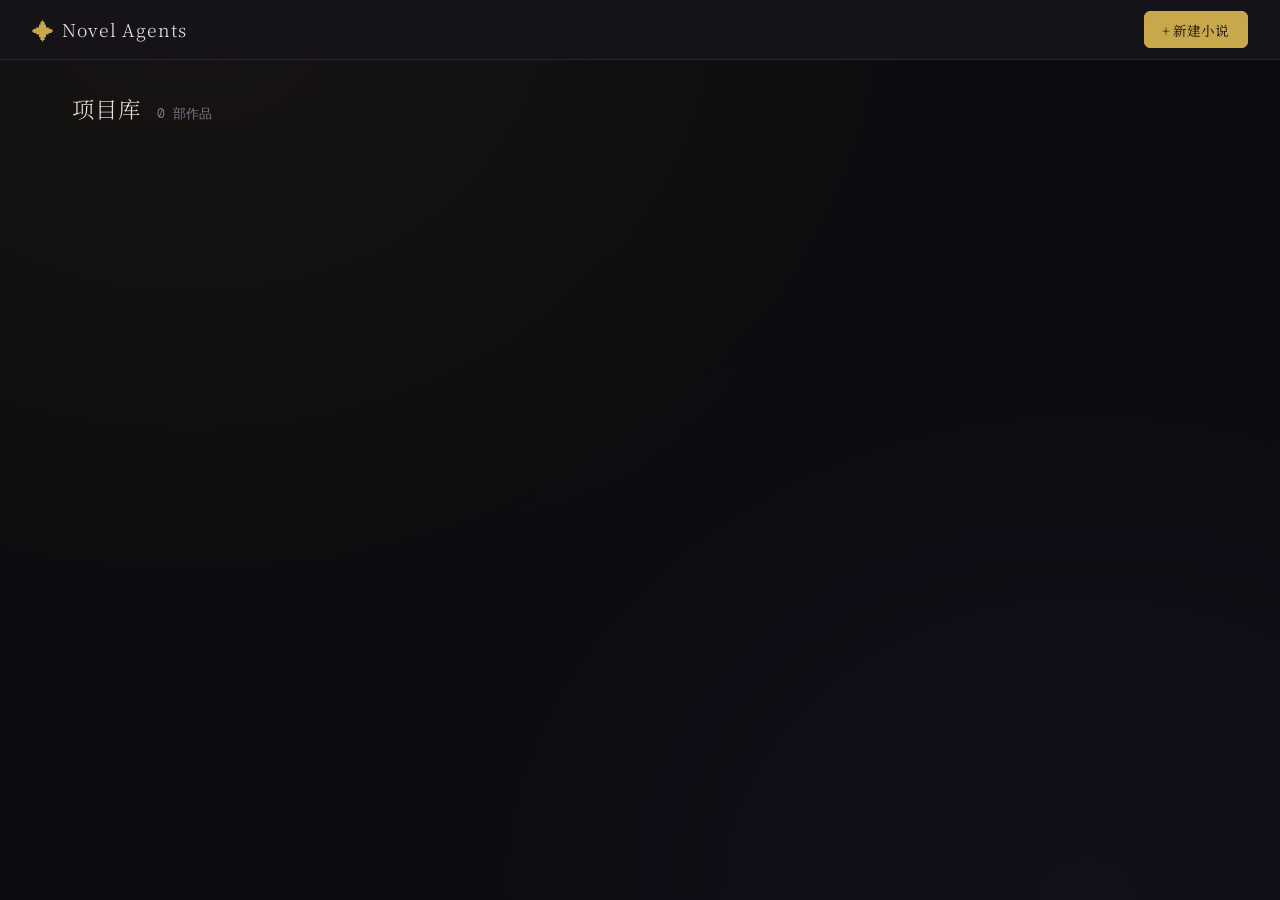
==== docs/index.html @ e8678549 "init" ====
<!DOCTYPE html>
<html lang="zh-CN">
<head>
<meta charset="UTF-8">
<meta name="viewport" content="width=device-width, initial-scale=1.0">
<title>Novel Agents</title>
<link rel="preconnect" href="https://fonts.googleapis.com">
<link href="https://fonts.googleapis.com/css2?family=Noto+Serif+SC:wght@300;400;700&family=DM+Mono:wght@300;400;500&display=swap" rel="stylesheet">
<style>
*,*::before,*::after{box-sizing:border-box;margin:0;padding:0}
:root{
  --bg:#0c0b0f;--surface:#16141a;--surface2:#1e1b24;--border:#2a2733;
  --text:#e8e4df;--muted:#7a7485;--accent:#c9a84c;--accent2:#8b5cf6;
  --danger:#e05c5c;--success:#4caf7d;--glow:rgba(201,168,76,.15);
}
html,body{height:100%;background:var(--bg);color:var(--text);font-family:'Noto Serif SC',serif;
  background-image:radial-gradient(ellipse at 15% 0%,rgba(201,168,76,.06) 0%,transparent 50%),radial-gradient(ellipse at 85% 100%,rgba(139,92,246,.05) 0%,transparent 50%);}
::-webkit-scrollbar{width:5px}
::-webkit-scrollbar-track{background:var(--surface)}
::-webkit-scrollbar-thumb{background:var(--border);border-radius:3px}
.btn{padding:.45rem 1.1rem;border-radius:6px;font-family:inherit;font-size:.85rem;cursor:pointer;border:1px solid transparent;transition:all .2s;font-weight:400}
.btn-primary{background:var(--accent);color:#0c0b0f;border-color:var(--accent)}
.btn-primary:hover{background:#d4b55a;box-shadow:0 0 18px rgba(201,168,76,.3)}
.btn-primary:disabled,.btn-ghost:disabled{opacity:.4;cursor:not-allowed}
.btn-ghost{background:transparent;color:var(--muted);border-color:var(--border)}
.btn-ghost:hover{border-color:var(--muted);color:var(--text)}
.btn-danger{background:transparent;color:var(--danger);border-color:var(--danger)}
.btn-danger:hover{background:var(--danger);color:#fff}
.icon-btn{background:transparent;border:none;cursor:pointer;color:var(--muted);font-size:.9rem;padding:.2rem .4rem;border-radius:4px;transition:all .15s}
.icon-btn:hover{color:var(--text);background:var(--surface2)}
input,select,textarea{background:var(--surface2);border:1px solid var(--border);border-radius:6px;color:var(--text);font-family:'DM Mono',monospace;font-size:.8rem;padding:.5rem .7rem;width:100%;transition:border-color .2s;outline:none}
input:focus,select:focus,textarea:focus{border-color:var(--accent)}
textarea{resize:vertical;min-height:80px}
select{cursor:pointer}
.header{display:flex;align-items:center;justify-content:space-between;padding:0 2rem;height:60px;border-bottom:1px solid var(--border);background:rgba(22,20,26,.9);backdrop-filter:blur(12px);position:sticky;top:0;z-index:100}
.logo{display:flex;align-items:center;gap:.5rem;cursor:pointer;user-select:none}
.logo-mark{color:var(--accent);font-size:1.4rem}
.logo-text{font-size:1.1rem;font-weight:300;letter-spacing:.05em}
.header-actions{display:flex;gap:.75rem;align-items:center}
.toolbar-label{font-size:.8rem;color:var(--muted);font-family:'DM Mono',monospace;margin-right:auto}
.main{padding:2rem;max-width:1200px;margin:0 auto}
.section-header{display:flex;align-items:baseline;gap:1rem;margin-bottom:1.5rem}
.section-title{font-size:1.4rem;font-weight:300;letter-spacing:.05em}
.count{font-size:.8rem;color:var(--muted);font-family:'DM Mono',monospace}
.grid{display:grid;grid-template-columns:repeat(auto-fill,minmax(280px,1fr));gap:1rem}
.card{background:var(--surface);border:1px solid var(--border);border-radius:10px;padding:1.25rem;cursor:pointer;transition:all .2s;position:relative;overflow:hidden}
.card:hover{border-color:rgba(201,168,76,.4);background:var(--surface2);transform:translateY(-2px)}
.card::before{content:'';position:absolute;top:0;left:0;right:0;height:2px;background:linear-gradient(90deg,var(--accent),var(--accent2));opacity:0;transition:opacity .2s}
.card:hover::before{opacity:1}
.card-actions{position:absolute;top:.75rem;right:.75rem;opacity:0;transition:opacity .15s;display:flex;gap:.25rem}
.card:hover .card-actions{opacity:1}
.card-genre{font-size:.68rem;letter-spacing:.12em;text-transform:uppercase;color:var(--accent);font-family:'DM Mono',monospace;margin-bottom:.4rem}
.card-title{font-size:1.1rem;margin-bottom:.5rem;font-weight:400;padding-right:2rem}
.card-prompt{font-size:.8rem;color:var(--muted);line-height:1.6;display:-webkit-box;-webkit-line-clamp:2;-webkit-box-orient:vertical;overflow:hidden}
.card-footer{display:flex;justify-content:space-between;margin-top:.75rem;padding-top:.75rem;border-top:1px solid var(--border)}
.card-meta{font-size:.72rem;color:var(--muted);font-family:'DM Mono',monospace}
.empty-state{text-align:center;padding:5rem 2rem;color:var(--muted);display:flex;flex-direction:column;align-items:center;gap:1rem}
.empty-icon{font-size:3rem;opacity:.5}
.modal-overlay{position:fixed;inset:0;background:rgba(0,0,0,.7);backdrop-filter:blur(4px);display:flex;align-items:center;justify-content:center;z-index:200;animation:fadeIn .2s ease}
.modal{background:var(--surface);border:1px solid var(--border);border-radius:12px;width:min(560px,95vw);max-height:90vh;overflow-y:auto;animation:slideUp .25s ease}
.modal-header{display:flex;align-items:center;justify-content:space-between;padding:1.25rem 1.5rem;border-bottom:1px solid var(--border);font-size:1rem;font-weight:400}
.close-btn{background:none;border:none;color:var(--muted);cursor:pointer;font-size:1.1rem;transition:color .15s}
.close-btn:hover{color:var(--text)}
.modal-form{padding:1.5rem;display:flex;flex-direction:column;gap:1rem}
.form-group{display:flex;flex-direction:column;gap:.25rem}
.form-label{font-size:.75rem;color:var(--muted);font-family:'DM Mono',monospace}
.form-actions{display:flex;justify-content:flex-end;gap:.75rem;padding:1rem 1.5rem;border-top:1px solid var(--border)}
.layout{display:grid;grid-template-columns:300px 1fr 300px;height:calc(100vh - 60px);overflow:hidden}
.sidebar{border-right:1px solid var(--border);overflow-y:auto;padding:1.25rem;display:flex;flex-direction:column;gap:1.25rem}
.main-area{display:flex;flex-direction:column;overflow:hidden}
.right-panel{border-left:1px solid var(--border);display:flex;flex-direction:column;overflow:hidden}
.panel-title{font-size:.68rem;letter-spacing:.15em;text-transform:uppercase;color:var(--muted);margin-bottom:.6rem;font-family:'DM Mono',monospace}
.panel-tabs{display:flex;border-bottom:1px solid var(--border);background:rgba(22,20,26,.8)}
.tab{flex:1;padding:.6rem;text-align:center;font-size:.78rem;color:var(--muted);cursor:pointer;border-bottom:2px solid transparent;transition:all .15s;font-family:'DM Mono',monospace}
.tab:hover{color:var(--text)}
.tab.active{color:var(--accent);border-bottom-color:var(--accent)}
.panel-content{flex:1;overflow-y:auto;padding:1rem;display:flex;flex-direction:column;gap:1rem}
.info-block{background:var(--surface);border:1px solid var(--border);border-radius:8px;padding:.85rem}
.info-row{display:flex;justify-content:space-between;align-items:center;padding:.3rem 0;font-size:.85rem;border-bottom:1px solid var(--border)}
.info-row:last-child{border-bottom:none}
.info-label{color:var(--muted)}
.info-value{color:var(--text);text-align:right}
.config-section{display:flex;flex-direction:column;gap:.6rem}
.control-row{display:flex;gap:.5rem;align-items:center}
.slider-label{font-size:.75rem;color:var(--muted);font-family:'DM Mono',monospace;white-space:nowrap}
input[type=range]{flex:1;height:3px;background:var(--border);border-radius:2px;border:none;padding:0;accent-color:var(--accent)}
.char-list{display:flex;flex-direction:column;gap:.4rem}
.char-card{background:var(--surface);border:1px solid var(--border);border-radius:8px;padding:.65rem;font-size:.85rem;transition:border-color .15s}
.char-card:hover{border-color:var(--accent)}
.char-name{color:var(--accent);font-weight:500;margin-bottom:.2rem;font-size:.88rem}
.char-desc{color:var(--muted);font-size:.75rem;line-height:1.5}
.toolbar{display:flex;align-items:center;gap:.75rem;padding:.65rem 1.5rem;border-bottom:1px solid var(--border);background:rgba(22,20,26,.7)}
.outline-scroll{flex:1;overflow-y:auto;padding:1.25rem 1.5rem}
.outline-empty{color:var(--muted);text-align:center;padding:3rem;font-size:.9rem;line-height:2}
.chapter-block{margin-bottom:1.25rem;padding:1rem 1.25rem;background:var(--surface);border:1px solid var(--border);border-radius:10px;transition:border-color .2s}
.chapter-block:hover{border-color:rgba(201,168,76,.4)}
.chapter-block.current{border-color:var(--accent);box-shadow:0 0 20px var(--glow)}
.chapter-num{font-family:'DM Mono',monospace;font-size:.7rem;color:var(--muted);letter-spacing:.1em}
.chapter-title{font-size:1.05rem;color:var(--accent);margin:.3rem 0 .4rem}
.chapter-one-sentence{font-size:.82rem;color:var(--muted);font-style:italic;border-left:2px solid var(--border);padding-left:.75rem;margin:.4rem 0;line-height:1.6}
.chapter-meta{display:flex;flex-wrap:wrap;gap:.4rem;margin-top:.4rem}
.chapter-meta span{background:var(--surface2);padding:.15rem .5rem;border-radius:4px;font-size:.75rem;font-family:'DM Mono',monospace;color:var(--muted)}
.chapter-meta .cur{color:var(--accent)}
.theme-block{background:linear-gradient(135deg,rgba(201,168,76,.08),rgba(139,92,246,.08));border:1px solid rgba(201,168,76,.2);border-radius:10px;padding:1rem 1.25rem;margin-bottom:1.25rem}
.theme-text{font-size:1rem;color:var(--accent)}
.theme-purpose{font-size:.82rem;color:var(--muted);margin-top:.3rem}
.arc-block{background:var(--surface);border:1px solid var(--border);border-radius:8px;padding:.75rem 1rem;margin-bottom:.6rem}
.arc-name{color:var(--accent2);font-size:.85rem;font-weight:500}
.arc-arrow{font-size:.75rem;color:var(--muted);margin:.2rem 0}
.world-rule{display:flex;align-items:flex-start;gap:.5rem;padding:.3rem 0;font-size:.82rem}
.world-rule::before{content:'◈';color:var(--accent);flex-shrink:0}
.novel-text{flex:1;overflow-y:auto;padding:1.25rem 1.5rem;font-size:.9rem;line-height:2;white-space:pre-wrap;word-break:break-word}
.output-box{background:var(--surface);border:1px solid var(--border);border-radius:8px;overflow-y:auto;padding:.75rem;font-family:'DM Mono',monospace;font-size:.73rem;line-height:1.8;white-space:pre-wrap;word-break:break-word;color:var(--text);min-height:180px;max-height:55vh;flex:1}
.output-box:empty::before{content:'等待生成…';color:var(--muted)}
.log-entry{margin-bottom:.15rem}
.log-phase{color:var(--accent2)}
.log-error{color:var(--danger)}
.log-success{color:var(--success)}
.log-muted{color:var(--muted)}
.log-tool{color:var(--accent);font-size:.7rem}
.progress-bar{height:3px;background:var(--border);border-radius:2px;overflow:hidden;margin-top:.4rem;display:none}
.progress-fill{height:100%;background:var(--accent);border-radius:2px;transition:width .3s}
.toast{position:fixed;bottom:2rem;right:2rem;background:var(--surface2);border:1px solid var(--accent);border-radius:8px;padding:.75rem 1.25rem;font-size:.85rem;box-shadow:0 8px 32px rgba(0,0,0,.5);z-index:999;animation:slideUp .2s ease;display:none}
.toast.error{border-color:var(--danger);color:var(--danger)}
.toast.warn{border-color:#e0a84c;color:#e0a84c}
@keyframes fadeIn{from{opacity:0}}
@keyframes slideUp{from{transform:translateY(12px);opacity:0}}
.hidden{display:none!important}
@media(max-width:900px){.layout{grid-template-columns:1fr}.sidebar,.right-panel{display:none}}
</style>
</head>
<body>

<div class="header">
  <div class="logo" onclick="goHome()">
    <span class="logo-mark">&#10022;</span>
    <span class="logo-text">Novel Agents</span>
  </div>
  <div class="header-actions" id="header-actions">
    <button class="btn btn-primary" onclick="showModal()">+ 新建小说</button>
  </div>
</div>

<!-- 首页 -->
<div class="main" id="page-home">
  <div class="section-header">
    <h1 class="section-title">项目库</h1>
    <span class="count" id="project-count">0 部作品</span>
  </div>
  <div class="grid" id="project-grid"></div>
  <div class="empty-state" id="empty-state" style="display:none">
    <div class="empty-icon">&#128218;</div>
    <h3>还没有作品</h3>
    <p>点击上方「新建小说」开始第一部作品</p>
  </div>
</div>

<!-- 项目页 -->
<div class="layout hidden" id="page-project">

  <aside class="sidebar">
    <div>
      <div class="panel-title">小说信息</div>
      <div class="info-block">
        <div class="info-row"><span class="info-label">标题</span><span class="info-value" id="info-title">—</span></div>
        <div class="info-row"><span class="info-label">类型</span><span class="info-value" id="info-genre">—</span></div>
        <div class="info-row"><span class="info-label">章节</span><span class="info-value" id="info-chapter">—</span></div>
        <div class="info-row"><span class="info-label">角色</span><span class="info-value" id="info-chars">—</span></div>
        <div class="info-row"><span class="info-label">状态</span><span class="info-value" id="info-status">—</span></div>
      </div>
    </div>
    <div>
      <div class="panel-title">模型配置</div>
      <div class="config-section">
        <div class="form-group">
          <label class="form-label">API Key</label>
          <input type="password" id="cfg-api-key" placeholder="sk-… 或 DashScope Key">
        </div>
        <div class="form-group">
          <label class="form-label">Base URL</label>
          <input type="text" id="cfg-base-url" value="https://dashscope.aliyuncs.com/compatible-mode/v1">
        </div>
        <div class="form-group">
          <label class="form-label">模型</label>
          <select id="cfg-model">
            <option value="qwen-plus">通义千问 Plus</option>
            <option value="qwen-max">通义千问 Max</option>
            <option value="qwen2.5-72b-instruct">Qwen2.5 72B</option>
            <option value="deepseek-chat">DeepSeek Chat</option>
            <option value="gpt-4o">GPT-4o</option>
            <option value="gpt-4o-mini">GPT-4o Mini</option>
          </select>
        </div>
        <div class="form-group">
          <label class="form-label">Temperature</label>
          <div class="control-row">
            <input type="range" id="cfg-temp" min="0.1" max="1.5" step="0.05" value="0.8">
            <span class="slider-label" id="temp-label">0.80</span>
          </div>
        </div>
      </div>
    </div>
    <div>
      <div class="panel-title">角色列表</div>
      <div class="char-list" id="char-list">
        <div class="info-block text-sm text-muted" style="text-align:center">生成大纲后显示</div>
      </div>
    </div>
    <div>
      <div class="panel-title">数据操作</div>
      <div style="display:flex;gap:.5rem">
        <button class="btn btn-ghost" style="flex:1;font-size:.8rem" onclick="exportProject()">&#128228; 导出</button>
        <button class="btn btn-danger" style="flex:1;font-size:.8rem" onclick="deleteCurrentProject()">&#128465; 删除</button>
      </div>
    </div>
  </aside>

  <section class="main-area">
    <div class="toolbar">
      <span class="toolbar-label" id="toolbar-status">&#128214; 大纲</span>
      <button class="btn btn-primary" id="btn-outline" onclick="generateOutline()">&#128368; 生成大纲</button>
      <button class="btn btn-ghost" id="btn-round" onclick="generateRound()" disabled>&#9998; 写一段</button>
      <button class="btn btn-ghost" onclick="showTab('novel')">&#128196; 正文</button>
    </div>
    <div class="outline-scroll" id="outline-panel">
      <div class="outline-empty" id="outline-empty">
        <p>&#10024; 还没有生成大纲</p><p>配置模型后，点击「生成大纲」开始</p>
      </div>
      <div id="outline-content" class="hidden"></div>
    </div>
    <div class="novel-text hidden" id="novel-panel"></div>
  </section>

  <aside class="right-panel">
    <div class="panel-tabs">
      <div class="tab active" id="tab-output" onclick="showTab('output')">&#128203; 输出</div>
      <div class="tab" id="tab-novel" onclick="showTab('novel')">&#128214; 正文</div>
      <div class="tab" id="tab-outline" onclick="showTab('outline')">&#128205; 大纲</div>
    </div>
    <div class="panel-content" id="panel-output">
      <div style="display:flex;flex-direction:column;gap:.5rem">
        <button class="btn btn-primary" id="btn-outline2" onclick="generateOutline()" style="width:100%">&#128368; 生成大纲</button>
        <button class="btn btn-ghost" id="btn-round2" onclick="generateRound()" disabled style="width:100%">&#9998; 写一段</button>
        <div class="progress-bar" id="progress-bar"><div class="progress-fill" id="progress-fill" style="width:0%"></div></div>
      </div>
      <div class="output-box" id="output-box"></div>
    </div>
    <div class="panel-content hidden" id="panel-novel">
      <div id="novel-tab-content" style="overflow-y:auto;flex:1;padding:0;font-size:.85rem;white-space:pre-wrap"></div>
    </div>
    <div class="panel-content hidden" id="panel-outline">
      <div id="outline-sidebar-content" style="font-size:.82rem;line-height:1.8"></div>
    </div>
  </aside>

</div>

<!-- 模态框 -->
<div class="modal-overlay hidden" id="create-modal">
  <div class="modal">
    <div class="modal-header">
      <span>新建小说</span>
      <button class="close-btn" onclick="closeModal()">&#10005;</button>
    </div>
    <form class="modal-form" onsubmit="createProject(event)">
      <div class="form-group">
        <label class="form-label">标题</label>
        <input type="text" name="title" placeholder="例如：午夜书店" required>
      </div>
      <div class="form-group">
        <label class="form-label">类型</label>
        <select name="genre">
          <option value="悬疑推理">悬疑推理</option>
          <option value="都市言情">都市言情</option>
          <option value="科幻">科幻</option>
          <option value="奇幻">奇幻</option>
          <option value="历史">历史</option>
          <option value="恐怖">恐怖</option>
          <option value="武侠">武侠</option>
          <option value="其他">其他</option>
        </select>
      </div>
      <div class="form-group">
        <label class="form-label">初始设定</label>
        <textarea name="initial_prompt" rows="4" placeholder="描述小说的开局设定、人物关系、核心悬念等…"></textarea>
      </div>
      <div class="form-actions">
        <button type="button" class="btn btn-ghost" onclick="closeModal()">取消</button>
        <button type="submit" class="btn btn-primary">创建并打开</button>
      </div>
    </form>
  </div>
</div>

<div id="toast" class="toast"></div>

<script>
// ═══════════════════ 状态 ═══════════════════
let projects = JSON.parse(localStorage.getItem('na_projects') || '[]');
let currentProject = null;
let generating = false;

// ═══════════════════ 工具函数 ═══════════════════
function esc(s){return String(s||'').replace(/&/g,'&amp;').replace(/</g,'&lt;').replace(/>/g,'&gt;')}
function uuid(){return'xxxxxxxx-xxxx-4xxx-yxxx-xxxxxxxxxxxx'.replace(/[xy]/g,c=>{const r=Math.random()*16|0;return(c==='x'?r:(r&0x3|0x8)).toString(16)})}
function fmtDate(iso){const d=new Date(iso||Date.now());return`${d.getMonth()+1}/${d.getDate()} ${d.getHours().toString().padStart(2,'0')}:${d.getMinutes().toString().padStart(2,'0')}`}
function fmtTime(){const d=new Date();return`${d.getHours().toString().padStart(2,'0')}:${d.getMinutes().toString().padStart(2,'0')}:${d.getSeconds().toString().padStart(2,'0')}`}
function save(){localStorage.setItem('na_projects',JSON.stringify(projects))}
function toast(msg,type=''){const t=document.getElementById('toast');t.textContent=msg;t.className='toast'+(type?' '+type:'');t.style.display='block';setTimeout(()=>t.style.display='none',2500)}

// ═══════════════════ 路由 ═══════════════════
function goHome(){currentProject=null;document.getElementById('page-home').classList.remove('hidden');document.getElementById('page-project').classList.add('hidden');document.getElementById('header-actions').innerHTML='<button class="btn btn-primary" onclick="showModal()">+ 新建小说</button>';renderHome()}
function openProject(id){currentProject=projects.find(p=>p.id===id);if(!currentProject){goHome();return}document.getElementById('page-home').classList.add('hidden');document.getElementById('page-project').classList.remove('hidden');document.getElementById('header-actions').innerHTML=`<span class="toolbar-label">${esc(currentProject.title)}</span><button class="btn btn-ghost" onclick="saveProject()">&#128190; 保存</button>`;applyProject()}
function renderHome(){document.getElementById('project-count').textContent=`${projects.length} 部作品`;const grid=document.getElementById('project-grid');const empty=document.getElementById('empty-state');if(!projects.length){grid.innerHTML='';empty.style.display='flex';return}empty.style.display='none';grid.innerHTML=projects.map(p=>`<div class="card" onclick="openProject('${p.id}')"><div class="card-actions" onclick="e=>e.stopPropagation()"><button class="icon-btn danger" onclick="deleteProject('${p.id}',event)">&#10005;</button></div><div class="card-genre">${esc(p.genre||'未分类')}</div><div class="card-title">${esc(p.title)}</div><div class="card-prompt">${esc(p.initial_prompt||'')}</div><div class="card-footer"><span class="card-meta">第 ${p.writing_chapter||1} 章</span><span class="card-meta">${fmtDate(p.updated_at)}</span></div></div>`).join('')}
function showModal(){document.getElementById('create-modal').classList.remove('hidden')}function closeModal(){document.getElementById('create-modal').classList.add('hidden')}

// ═══════════════════ 项目 CRUD ═══════════════════
function createProject(e){e.preventDefault();const fd=new FormData(e.target);const proj={id:uuid(),title:fd.get('title'),genre:fd.get('genre'),initial_prompt:fd.get('initial_prompt'),outline:null,characters:[],novel_text:'',conv_history:[],writing_chapter:1,current_scene:'',api_key:'',base_url:'https://dashscope.aliyuncs.com/compatible-mode/v1',model:'qwen-plus',temperature:0.8,updated_at:new Date().toISOString()};projects.unshift(proj);save();closeModal();openProject(proj.id)}
function deleteProject(id,e){if(e)e.stopPropagation();if(!confirm('确定删除？'))return;projects=projects.filter(p=>p.id!==id);save();renderHome()}
function deleteCurrentProject(){if(!currentProject||!confirm('确定删除此项目？'))return;projects=projects.filter(p=>p.id!==currentProject.id);save();goHome()}
function saveProject(){if(!currentProject)return;currentProject.api_key=document.getElementById('cfg-api-key').value.trim();currentProject.base_url=document.getElementById('cfg-base-url').value.trim();currentProject.model=document.getElementById('cfg-model').value;currentProject.temperature=parseFloat(document.getElementById('cfg-temp').value);currentProject.updated_at=new Date().toISOString();save();toast('已保存')}

// ═══════════════════ 应用数据到页面 ═══════════════════
function applyProject(){if(!currentProject)return;const p=currentProject;document.getElementById('info-title').textContent=p.title||'—';document.getElementById('info-genre').textContent=p.genre||'—';document.getElementById('info-chapter').textContent=`第 ${p.writing_chapter||1} 章`;document.getElementById('info-chars').textContent=(p.characters||[]).length+' 人';if(p.outline&&Object.keys(p.outline).length){document.getElementById('info-status').textContent='大纲就绪';document.getElementById('btn-round').disabled=false;document.getElementById('btn-round2').disabled=false;renderOutline(p.outline);document.getElementById('outline-empty').style.display='none';document.getElementById('outline-content').classList.remove('hidden')}else{document.getElementById('info-status').textContent='等待大纲';document.getElementById('btn-round').disabled=true;document.getElementById('btn-round2').disabled=true}if(p.characters&&p.characters.length)renderChars(p.characters);if(p.novel_text){document.getElementById('novel-panel').textContent=p.novel_text;document.getElementById('novel-tab-content').textContent=p.novel_text}if(p.api_key)document.getElementById('cfg-api-key').value=p.api_key;if(p.base_url)document.getElementById('cfg-base-url').value=p.base_url;if(p.model)document.getElementById('cfg-model').value=p.model;if(p.temperature){document.getElementById('cfg-temp').value=p.temperature;document.getElementById('temp-label').textContent=Number(p.temperature).toFixed(2)}document.getElementById('cfg-temp').oninput=e=>{document.getElementById('temp-label').textContent=parseFloat(e.target.value).toFixed(2)}}
function renderChars(chars){const el=document.getElementById('char-list');el.innerHTML=chars.map(c=>`<div class="char-card"><div class="char-name">${esc(c.character_name||c.name||'')}</div><div class="char-desc">${esc(c.personality||c.initial_state||'')}</div></div>`).join('');document.getElementById('info-chars').textContent=chars.length+' 人'}

function renderOutline(o){const main=document.getElementById('outline-content');const side=document.getElementById('outline-sidebar-content');let m='',s='';const t=o.theme||{};if(t&&t.theme){m+=`<div class="theme-block"><div class="panel-title" style="margin-bottom:.5rem">核心主旨</div><div class="theme-text">${esc(t.theme)}</div>${t.purpose?`<div class="theme-purpose">${esc(t.purpose)}</div>`:''}</div>`}if(o.plot_paragraph){m+=`<div class="info-block" style="margin-bottom:1.25rem;background:var(--surface);border:1px solid var(--border);border-radius:10px;padding:1rem 1.25rem"><div class="panel-title" style="margin-bottom:.5rem">段落剧情</div><p style="font-size:.88rem;line-height:1.8">${esc(o.plot_paragraph)}</p></div>`}const w=o.world_building||{};if(w.location){m+=`<div style="margin-bottom:1.25rem"><div class="panel-title" style="margin-bottom:.75rem">世界观</div><div class="info-block"><div class="info-row"><span class="info-label">时间</span><span class="info-value">${esc(w.time_period||'')}</span></div><div class="info-row"><span class="info-label">地点</span><span class="info-value">${esc(w.location||'')}</span></div>${w.atmosphere?`<div class="info-row"><span class="info-label">氛围</span><span class="info-value">${esc(w.atmosphere)}</span></div>`:''}${(w.rules_of_world||[]).map(r=>`<div class="world-rule">${esc(r)}</div>`).join('')}</div></div>`}const arcs=o.character_arcs||[];if(arcs.length){m+=`<div class="panel-title" style="margin-bottom:.75rem">角色弧线</div>`;arcs.forEach(a=>{m+=`<div class="arc-block"><div class="arc-name">${esc(a.character_name||'')}</div><div class="arc-arrow">${esc(a.initial_state||'')} &#8594; ${esc(a.final_state||'')}</div>${(a.key_changes||[]).map(c=>`<div class="arc-arrow" style="color:var(--muted)">&#8226; ${esc(c)}</div>`).join('')}</div>`});s+=arcs.map(a=>`<div style="margin-bottom:.75rem"><strong style="color:var(--accent2)">${esc(a.character_name||'')}</strong><br><span style="color:var(--muted)">${esc(a.initial_state||'')} &#8594; ${esc(a.final_state||'')}</span></div>`).join('')}const chapters=o.chapters||[];const cur=currentProject.writing_chapter||1;if(chapters.length){m+=`<div class="panel-title" style="margin-bottom:.75rem">章节规划</div>`;chapters.forEach(ch=>{const isCur=ch.chapter_number===cur;m+=`<div class="chapter-block${isCur?' current':''}"><div class="chapter-num">第 ${ch.chapter_number} 章</div><div class="chapter-title">${esc(ch.chapter_title||'')}</div>${ch.one_sentence?`<div class="chapter-one-sentence">${esc(ch.one_sentence)}</div>`:''}${ch.expanded_paragraph?`<p style="font-size:.8rem;color:var(--muted);margin:.4rem 0;line-height:1.6">${esc(ch.expanded_paragraph)}</p>`:''}<div class="chapter-meta">${(ch.characters_involved||[]).map(c=>`<span>${esc(c)}</span>`).join('')}${isCur?'<span class="cur">&#9668; 当前</span>':''}</div></div>`});s+=`<div class="panel-title" style="margin-bottom:.5rem">章节</div>${chapters.map(ch=>`<div style="padding:.3rem 0;border-bottom:1px solid var(--border)"><span style="color:var(--accent)">${ch.chapter_number}.</span> ${esc(ch.chapter_title||'')}</div>`).join('')}`}main.innerHTML=m||'<div class="outline-empty"><p>大纲内容为空</p></div>';side.innerHTML=s||'<div style="color:var(--muted);font-size:.85rem">暂无大纲概要</div>'}

// ═══════════════════ LLM 调用 ═══════════════════
async function llmCall(messages,tools,model,apiKey,baseUrl,temperature,maxTokens,responseFormat){const body={model,messages:messages.map(m=>{const o={role:m.role,content:m.content};if(m.tool_calls)o.tool_calls=m.tool_calls;if(m.tool_call_id)o.tool_call_id=m.tool_call_id;return o}),temperature,max_tokens:maxTokens||1000};if(responseFormat)body.response_format=responseFormat;if(tools&&tools.length)body.tools=tools;log(`LLM (${model})...`,'log-phase');const res=await fetch(`${baseUrl}/chat/completions`,{method:'POST',headers:{'Authorization':`Bearer ${apiKey}`,'Content-Type':'application/json'},body:JSON.stringify(body)});if(!res.ok){const err=await res.text();throw new Error(`API ${res.status}: ${err.slice(0,200)}`)}return res.json()}

// ═══════════════════ 生成大纲 ═══════════════════
const PHASES={
  theme:{system:"你是小说创作顾问，负责提炼故事的核心。只输出 JSON。",user:(t,g,i)=>`小说标题：${t}
类型：${g}
初始设定：${i}

提炼核心主题，返回JSON：{"theme":"","purpose":"","tone":"","target_audience":""}`},
  plot_paragraph:{system:"你是小说家，用一段连贯文字概述整本小说。只输出 JSON。",user:(t,g,theme,tone,i)=>`标题：${t} 类型：${g} 主题：${theme} 基调：${tone}
设定：${i}

用一段（约200-400字）概述剧情，返回JSON：{"plot_paragraph":""}`},
  chapter_outlines:{system:"把一段剧情拆分为N个章节，每个只一句话描述。只输出 JSON。",user:(t,g,theme,para)=>`标题：${t} 类型：${g} 主题：${theme}
剧情：${para}

拆分为章节（8-16章），返回JSON：{"total_chapters":0,"chapters":[{"chapter_number":1,"chapter_title":"","one_sentence":""}]}`},
  chapter_detail:{system:"将章节一句话扩展为完整段落。只输出 JSON。",user:(t,g,theme,para,prev,ch,next)=>`小说：${t} 类型：${g} 主题：${theme}
剧情：${para}
前一章：${prev}
本章：${ch}
下一章：${next}

扩写，返回JSON：{"chapter_number":0,"chapter_title":"","one_sentence":"","expanded_paragraph":"","scene_setting":"","key_events":[],"characters_involved":[],"plot_progression":""}`},
  character_arcs:{system:"根据故事为所有角色设计发展弧线。只输出 JSON。",user:(t,g,theme,para,chars)=>`小说：${t} 类型：${g} 主题：${theme}
剧情：${para}
角色：${chars}

角色弧线，返回JSON：{"character_arcs":[{"character_name":"","initial_state":"","final_state":"","key_changes":[],"conflicts":[],"personality":"","background":""}]}`},
  world_building:{system:"根据故事主题设计世界观。只输出 JSON。",user:(t,g,theme,para)=>`小说：${t} 类型：${g} 主题：${theme}
剧情：${para}

世界观，返回JSON：{"time_period":"","location":"","social_context":"","rules_of_world":[],"atmosphere":"","key_locations":[]}`}
};

async function generateOutline(){if(generating)return;const apiKey=document.getElementById('cfg-api-key').value.trim();const baseUrl=document.getElementById('cfg-base-url').value.trim();const model=document.getElementById('cfg-model').value;const temp=parseFloat(document.getElementById('cfg-temp').value);if(!apiKey){toast('请先填入 API Key','error');return}if(!currentProject.initial_prompt){toast('请先填写初始设定','error');return}currentProject.api_key=apiKey;currentProject.base_url=baseUrl;currentProject.model=model;currentProject.temperature=temp;save();generating=true;setBtns(true);clearOutput();log('开始生成大纲…','phase');setProgress(10);try{const{title,genre,initial_prompt}=currentProject;const rf={type:'json_object'};setProgress(15);log('阶段1/6 — 主旨…','phase');let r=await llmCall([{role:'system',content:PHASES.theme.system},{role:'user',content:PHASES.theme.user(title,genre,initial_prompt)}],null,model,apiKey,baseUrl,0.7,800,rf);const themeData=JSON.parse(r.choices[0].message.content);log(`主旨：${themeData.theme||''}...`,'success');setProgress(25);log('阶段2/6 — 段落剧情…','phase');r=await llmCall([{role:'system',content:PHASES.plot_paragraph.system},{role:'user',content:PHASES.plot_paragraph.user(title,genre,themeData.theme||'',themeData.tone||'',initial_prompt)}],null,model,apiKey,baseUrl,0.7,1200,rf);const plotData=JSON.parse(r.choices[0].message.content);log('段落剧情完成','success');setProgress(35);log('阶段3/6 — 章节大纲…','phase');r=await llmCall([{role:'system',content:PHASES.chapter_outlines.system},{role:'user',content:PHASES.chapter_outlines.user(title,genre,themeData.theme||'',plotData.plot_paragraph||'')}],null,model,apiKey,baseUrl,0.7,1500,rf);const outlineData=JSON.parse(r.choices[0].message.content);const chapters=outlineData.chapters||[];log(`章节大纲（${chapters.length}章）`,'success');setProgress(40);const expanded=[];for(let i=0;i<chapters.length;i++){const ch=chapters[i];const prev=i>0?`第${chapters[i-1].chapter_number}章「${chapters[i-1].chapter_title}」`:'无';const next=i<chapters.length-1?`第${chapters[i+1].chapter_number}章「${chapters[i+1].chapter_title}」`:'无';setProgress(40+Math.round(i/chapters.length*20));log(`第${i+1}/${chapters.length}章「${ch.chapter_title}」…`,'phase');r=await llmCall([{role:'system',content:PHASES.chapter_detail.system},{role:'user',content:PHASES.chapter_detail.user(title,genre,themeData.theme||'',plotData.plot_paragraph||'',prev,ch.one_sentence||ch.chapter_title,next)}],null,model,apiKey,baseUrl,0.7,1200,rf);try{expanded.push(JSON.parse(r.choices[0].message.content))}catch{}}log('章节扩写完成','success');setProgress(65);log('阶段5/6 — 角色弧线…','phase');const charList=chapters.flatMap(ch=>ch.characters_involved||[]);const uniqueChars=[...new Set(charList)];r=await llmCall([{role:'system',content:PHASES.character_arcs.system},{role:'user',content:PHASES.character_arcs.user(title,genre,themeData.theme||'',plotData.plot_paragraph||'',uniqueChars.join('；')||'（无预设角色）')}],null,model,apiKey,baseUrl,0.7,2000,rf);let arcsData=[];try{arcsData=JSON.parse(r.choices[0].message.content).character_arcs||[]}catch{}log(`角色弧线（${arcsData.length}条）`,'success');setProgress(80);log('阶段6/6 — 世界观…','phase');r=await llmCall([{role:'system',content:PHASES.world_building.system},{role:'user',content:PHASES.world_building.user(title,genre,themeData.theme||'',plotData.plot_paragraph||'')}],null,model,apiKey,baseUrl,0.7,1500,rf);let worldData={};try{worldData=JSON.parse(r.choices[0].message.content)}catch{}log('世界观完成','success');setProgress(90);const outline={theme:themeData,plot_paragraph:plotData.plot_paragraph||'',structure:{total_chapters:chapters.length,main_plot:plotData.plot_paragraph||''},character_arcs:arcsData,world_building:worldData,chapters:expanded};currentProject.outline=outline;currentProject.characters=arcsData;currentProject.writing_chapter=1;currentProject.updated_at=new Date().toISOString();save();setProgress(100);log('大纲生成完成！','success');applyProject();showTab('outline');toast('大纲生成完成！')}catch(e){log('错误: '+e.message,'error');toast(e.message,'error')}finally{generating=false;setBtns(false);setTimeout(()=>{document.getElementById('progress-bar').style.display='none'},1500)}}

// ═══════════════════ 写作 ═══════════════════
const WRITER_SYSTEM=`你是小说主写作者，负责推动故事进程。写作风格：生动、细腻、富有画面感。

可用工具：
1. get_character_dialogue - 让角色发言
2. set_scene - 设置新场景
3. add_plot_twist - 添加剧情转折
4. end_chapter - 结束章节

规则：先描述场景（50-100字），然后调用工具让角色发言，不能自己写角色对话。`;

function buildTools(){const charNames=(currentProject?.characters||[]).map(c=>c.character_name||c.name);return[{type:'function',function:{name:'get_character_dialogue',description:'让角色发言，可用角色：'+(charNames.length?charNames.join('、'):'（无）'),parameters:{type:'object',properties:{character_name:{type:'string',description:'角色名'},prompt:{type:'string',description:'给角色的提示'}},required:['character_name']}}},{type:'function',function:{name:'set_scene',description:'设置新场景',parameters:{type:'object',properties:{scene_description:{type:'string',description:'场景描述'}},required:['scene_description']}}},{type:'function',function:{name:'add_plot_twist',description:'添加剧情转折',parameters:{type:'object',properties:{description:{type:'string',description:'转折描述'}},required:['description']}}},{type:'function',function:{name:'end_chapter',description:'结束章节',parameters:{type:'object',properties:{chapter_summary:{type:'string',description:'章节总结'}}}}}]}

async function generateRound(){if(generating)return;if(!currentProject.outline){toast('请先生成大纲','error');return}const apiKey=document.getElementById('cfg-api-key').value.trim();const baseUrl=document.getElementById('cfg-base-url').value.trim();const model=document.getElementById('cfg-model').value;if(!apiKey){toast('请先填入 API Key','error');return}currentProject.api_key=apiKey;currentProject.base_url=baseUrl;currentProject.model=model;save();generating=true;setBtns(true);showTab('output');log(`开始写作第 ${currentProject.writing_chapter} 章…`,'phase');setProgress(10);try{const o=currentProject.outline;const chapters=o.chapters||[];const pos=currentProject.writing_chapter||1;const ch=chapters[pos-1]||{};const recentHistory=(currentProject.conv_history||[]).slice(-5);const context=`小说标题：${currentProject.title}
类型：${currentProject.genre}
当前场景：${currentProject.current_scene||''}

当前写作进度：第 ${pos} 章
章节信息：
- 标题：${ch.chapter_title||''}
- 场景设定：${ch.scene_setting||''}
- 关键事件：${(ch.key_events||[]).join('；')}
- 涉及角色：${(ch.characters_involved||[]).join('、')}

初始设定：${currentProject.initial_prompt||''}

最近对话：
${recentHistory.map(i=>i.type==='dialogue_raw'?i.content:'['+i.content+']').join('
')}`;const tools=buildTools();const messages=[{role:'system',content:WRITER_SYSTEM},{role:'user',content:context}];let loop=0,maxLoops=20,narration='';const REWRITE_HINT='上方是工具执行结果（含角色台词）。请将台词改写整合进叙述，输出最终正文。禁止调用工具。';while(loop<maxLoops){loop++;setProgress(Math.round(10+loop/maxLoops*80));const resp=await llmCall(messages,tools,model,apiKey,baseUrl,0.8,800,null);narration=(resp.choices[0].message.content||'').trim();const toolCalls=resp.choices[0].message.tool_calls||[];if(!toolCalls||!toolCalls.length){currentProject.novel_text=(currentProject.novel_text||'')+`
══════════════════
${narration}
══════════════════
`;currentProject.updated_at=new Date().toISOString();save();log(`写作完成（${loop}轮）`,'success');applyProject();showTab('novel');setProgress(100);toast('一段写作完成！');generating=false;setBtns(false);setTimeout(()=>{document.getElementById('progress-bar').style.display='none'},1500);return}messages.push({role:'assistant',content:narration||null,tool_calls:toolCalls.map(tc=>({id:tc.id,type:'function',function:{name:tc.function.name,arguments:tc.function.arguments}}))});log(`第${loop}轮: ${toolCalls.map(tc=>tc.function.name).join(', ')}`,'phase');for(const tc of toolCalls){const args=JSON.parse(tc.function.arguments||'{}');const toolResult=await executeTool(tc.function.name,args,currentProject);messages.push({role:'tool',tool_call_id:tc.id,content:toolResult});log(`  [${tc.function.name}] ${toolResult.slice(0,60)}`,toolResult.startsWith('错误')?'error':'tool')}messages.push({role:'user',content:REWRITE_HINT})}currentProject.novel_text=(currentProject.novel_text||'')+`
══════════════════
${narration}
══════════════════
`;currentProject.updated_at=new Date().toISOString();save();log(`达到上限（${maxLoops}轮）`,'warn');applyProject();toast('达到最大轮次','warn')}catch(e){log('错误: '+e.message,'error');toast(e.message,'error')}finally{generating=false;setBtns(false);setTimeout(()=>{document.getElementById('progress-bar').style.display='none'},1500)}}

// ═══════════════════ 工具执行 ═══════════════════
async function executeTool(name,args,proj){if(name==='get_character_dialogue'){const charName=args.character_name;const char=(proj.characters||[]).find(c=>(c.character_name||c.name)===charName);if(!char)return`错误：角色「${charName}」不存在`;const apiKey=document.getElementById('cfg-api-key').value.trim();const baseUrl=document.getElementById('cfg-base-url').value.trim();const model=document.getElementById('cfg-model').value;const sys=`你是小说角色「${charName}」。
性格：${char.personality||char.initial_state||''}
背景：${char.background||''}
初始状态：${char.initial_state||''}
最终状态：${char.final_state||''}

规则：保持角色性格，回复简短（50-150字），用第一人称"我"回应，不要说"我是AI"。
当前场景：${proj.current_scene||'未知'}`;const resp=await llmCall([{role:'system',content:sys},{role:'user',content:args.prompt||'请回应'}],null,model,apiKey,baseUrl,0.8,300,null);const dialogue=(resp.choices[0].message.content||'').trim();if(!proj.conv_history)proj.conv_history=[];proj.conv_history.push({type:'dialogue_raw',character:charName,content:`${charName}：${dialogue}`});return`${charName}：${dialogue}`}else if(name==='set_scene'){proj.current_scene=args.scene_description;if(!proj.conv_history)proj.conv_history=[];proj.conv_history.push({type:'scene_change',content:`场景：${args.scene_description}`});return`场景已设置：${args.scene_description}`}else if(name==='add_plot_twist'){if(!proj.conv_history)proj.conv_history=[];proj.conv_history.push({type:'plot_twist',content:`剧情转折：${args.description}`});return`已添加剧情转折：${args.description}`}else if(name==='end_chapter'){if(!proj.conv_history)proj.conv_history=[];proj.conv_history.push({type:'chapter_end',content:`章节结束：${args.chapter_summary||''}`});proj.writing_chapter=(proj.writing_chapter||1)+1;return`章节已结束${args.chapter_summary?': '+args.chapter_summary:''}`}return`未知工具：${name}`}

// ═══════════════════ UI 工具函数 ═══════════════════
function setBtns(d){['btn-outline','btn-round','btn-outline2','btn-round2'].forEach(id=>{const el=document.getElementById(id);if(el)el.disabled=d})}
function clearOutput(){document.getElementById('output-box').textContent=''}
function log(msg,kind=''){const el=document.getElementById('output-box');const div=document.createElement('div');div.className='log-entry'+(kind?' '+kind:'');div.textContent=`[${fmtTime()}] ${msg}`;el.appendChild(div);el.scrollTop=el.scrollHeight}
function setProgress(pct){document.getElementById('progress-bar').style.display='block';document.getElementById('progress-fill').style.width=pct+'%'}
function showTab(tab){['output','novel','outline'].forEach(t=>{document.getElementById(`panel-${t}`)?.classList.toggle('hidden',t!==tab);document.getElementById(`tab-${t}`)?.classList.toggle('active',t===tab)});const mainOutline=document.getElementById('outline-panel');const mainNovel=document.getElementById('novel-panel');if(tab==='outline'){mainOutline.style.display='';mainNovel.style.display='none'}else if(tab==='novel'){mainOutline.style.display='none';mainNovel.style.display=''}else{mainOutline.style.display='none';mainNovel.style.display='none'}}
function exportProject(){if(!currentProject)return;const blob=new Blob([JSON.stringify(currentProject,null,2)],{type:'application/json'});const a=document.createElement('a');a.href=URL.createObjectURL(blob);a.download=`${currentProject.title||'novel'}.json`;a.click()}

// ═══════════════════ 启动 ═══════════════════
goHome();
</script>
</body>
</html>
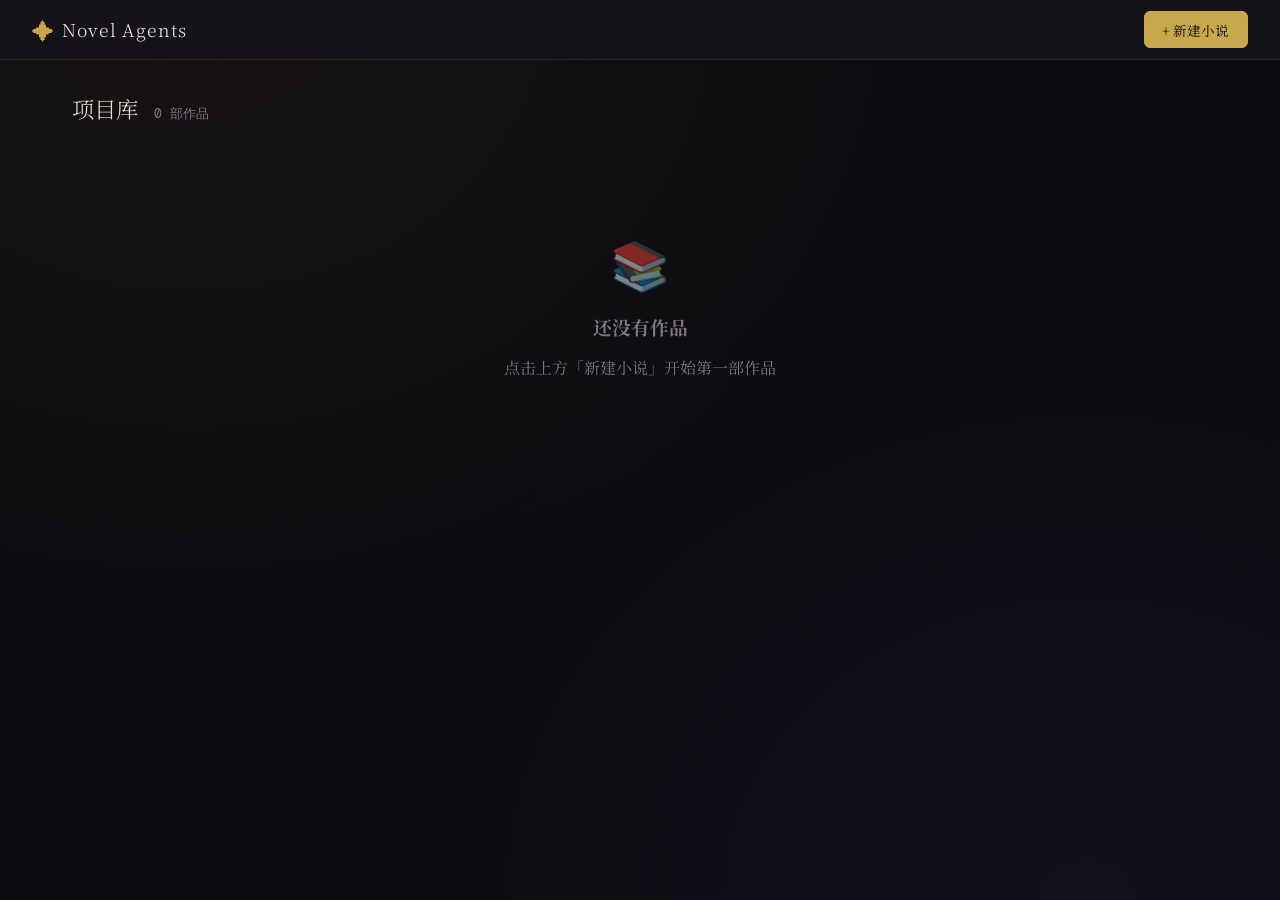
==== commit 58b90c59: "feat(web): 角色 CRUD API + 弹窗编辑 UI - database.py: POST/PUT/DELETE /api/project/{id}/character 接口 - pro" ====
--- a/docs/index.html
+++ b/docs/index.html
@@ -4,17 +4,12 @@
 <meta charset="UTF-8">
 <meta name="viewport" content="width=device-width, initial-scale=1.0">
 <title>Novel Agents</title>
-<link rel="preconnect" href="https://fonts.googleapis.com">
 <link href="https://fonts.googleapis.com/css2?family=Noto+Serif+SC:wght@300;400;700&family=DM+Mono:wght@300;400;500&display=swap" rel="stylesheet">
+<!-- 样式内联（确保加载） -->
 <style>
-*,*::before,*::after{box-sizing:border-box;margin:0;padding:0}
-:root{
-  --bg:#0c0b0f;--surface:#16141a;--surface2:#1e1b24;--border:#2a2733;
-  --text:#e8e4df;--muted:#7a7485;--accent:#c9a84c;--accent2:#8b5cf6;
-  --danger:#e05c5c;--success:#4caf7d;--glow:rgba(201,168,76,.15);
-}
-html,body{height:100%;background:var(--bg);color:var(--text);font-family:'Noto Serif SC',serif;
-  background-image:radial-gradient(ellipse at 15% 0%,rgba(201,168,76,.06) 0%,transparent 50%),radial-gradient(ellipse at 85% 100%,rgba(139,92,246,.05) 0%,transparent 50%);}
+*{box-sizing:border-box;margin:0;padding:0}
+:root{--bg:#0c0b0f;--surface:#16141a;--surface2:#1e1b24;--border:#2a2733;--text:#e8e4df;--muted:#7a7485;--accent:#c9a84c;--accent2:#8b5cf6;--danger:#e05c5c;--success:#4caf7d}
+html,body{height:100%;background:var(--bg);color:var(--text);font-family:'Noto Serif SC',serif;background-image:radial-gradient(ellipse at 15% 0%,rgba(201,168,76,.06) 0%,transparent 50%),radial-gradient(ellipse at 85% 100%,rgba(139,92,246,.05) 0%,transparent 50%)}
 ::-webkit-scrollbar{width:5px}
 ::-webkit-scrollbar-track{background:var(--surface)}
 ::-webkit-scrollbar-thumb{background:var(--border);border-radius:3px}
@@ -25,7 +20,6 @@
 .btn-ghost{background:transparent;color:var(--muted);border-color:var(--border)}
 .btn-ghost:hover{border-color:var(--muted);color:var(--text)}
 .btn-danger{background:transparent;color:var(--danger);border-color:var(--danger)}
-.btn-danger:hover{background:var(--danger);color:#fff}
 .icon-btn{background:transparent;border:none;cursor:pointer;color:var(--muted);font-size:.9rem;padding:.2rem .4rem;border-radius:4px;transition:all .15s}
 .icon-btn:hover{color:var(--text);background:var(--surface2)}
 input,select,textarea{background:var(--surface2);border:1px solid var(--border);border-radius:6px;color:var(--text);font-family:'DM Mono',monospace;font-size:.8rem;padding:.5rem .7rem;width:100%;transition:border-color .2s;outline:none}
@@ -33,33 +27,30 @@
 textarea{resize:vertical;min-height:80px}
 select{cursor:pointer}
 .header{display:flex;align-items:center;justify-content:space-between;padding:0 2rem;height:60px;border-bottom:1px solid var(--border);background:rgba(22,20,26,.9);backdrop-filter:blur(12px);position:sticky;top:0;z-index:100}
-.logo{display:flex;align-items:center;gap:.5rem;cursor:pointer;user-select:none}
+.logo{display:flex;align-items:center;gap:.5rem;cursor:pointer}
 .logo-mark{color:var(--accent);font-size:1.4rem}
 .logo-text{font-size:1.1rem;font-weight:300;letter-spacing:.05em}
 .header-actions{display:flex;gap:.75rem;align-items:center}
 .toolbar-label{font-size:.8rem;color:var(--muted);font-family:'DM Mono',monospace;margin-right:auto}
 .main{padding:2rem;max-width:1200px;margin:0 auto}
 .section-header{display:flex;align-items:baseline;gap:1rem;margin-bottom:1.5rem}
-.section-title{font-size:1.4rem;font-weight:300;letter-spacing:.05em}
+.section-title{font-size:1.4rem;font-weight:300}
 .count{font-size:.8rem;color:var(--muted);font-family:'DM Mono',monospace}
 .grid{display:grid;grid-template-columns:repeat(auto-fill,minmax(280px,1fr));gap:1rem}
 .card{background:var(--surface);border:1px solid var(--border);border-radius:10px;padding:1.25rem;cursor:pointer;transition:all .2s;position:relative;overflow:hidden}
-.card:hover{border-color:rgba(201,168,76,.4);background:var(--surface2);transform:translateY(-2px)}
-.card::before{content:'';position:absolute;top:0;left:0;right:0;height:2px;background:linear-gradient(90deg,var(--accent),var(--accent2));opacity:0;transition:opacity .2s}
-.card:hover::before{opacity:1}
-.card-actions{position:absolute;top:.75rem;right:.75rem;opacity:0;transition:opacity .15s;display:flex;gap:.25rem}
-.card:hover .card-actions{opacity:1}
+.card:hover{border-color:rgba(201,168,76,.4);transform:translateY(-2px)}
 .card-genre{font-size:.68rem;letter-spacing:.12em;text-transform:uppercase;color:var(--accent);font-family:'DM Mono',monospace;margin-bottom:.4rem}
-.card-title{font-size:1.1rem;margin-bottom:.5rem;font-weight:400;padding-right:2rem}
+.card-title{font-size:1.1rem;margin-bottom:.5rem}
 .card-prompt{font-size:.8rem;color:var(--muted);line-height:1.6;display:-webkit-box;-webkit-line-clamp:2;-webkit-box-orient:vertical;overflow:hidden}
 .card-footer{display:flex;justify-content:space-between;margin-top:.75rem;padding-top:.75rem;border-top:1px solid var(--border)}
 .card-meta{font-size:.72rem;color:var(--muted);font-family:'DM Mono',monospace}
+.card-actions{position:absolute;top:.75rem;right:.75rem;opacity:0;transition:opacity .15s;display:flex;gap:.25rem}
+.card:hover .card-actions{opacity:1}
 .empty-state{text-align:center;padding:5rem 2rem;color:var(--muted);display:flex;flex-direction:column;align-items:center;gap:1rem}
-.empty-icon{font-size:3rem;opacity:.5}
 .modal-overlay{position:fixed;inset:0;background:rgba(0,0,0,.7);backdrop-filter:blur(4px);display:flex;align-items:center;justify-content:center;z-index:200;animation:fadeIn .2s ease}
-.modal{background:var(--surface);border:1px solid var(--border);border-radius:12px;width:min(560px,95vw);max-height:90vh;overflow-y:auto;animation:slideUp .25s ease}
-.modal-header{display:flex;align-items:center;justify-content:space-between;padding:1.25rem 1.5rem;border-bottom:1px solid var(--border);font-size:1rem;font-weight:400}
-.close-btn{background:none;border:none;color:var(--muted);cursor:pointer;font-size:1.1rem;transition:color .15s}
+.modal{background:var(--surface);border:1px solid var(--border);border-radius:12px;width:min(560px,95vw);max-height:90vh;overflow-y:auto;animation:slideUp .25s}
+.modal-header{display:flex;align-items:center;justify-content:space-between;padding:1.25rem 1.5rem;border-bottom:1px solid var(--border)}
+.close-btn{background:none;border:none;color:var(--muted);cursor:pointer;font-size:1.1rem}
 .close-btn:hover{color:var(--text)}
 .modal-form{padding:1.5rem;display:flex;flex-direction:column;gap:1rem}
 .form-group{display:flex;flex-direction:column;gap:.25rem}
@@ -94,7 +85,7 @@
 .outline-empty{color:var(--muted);text-align:center;padding:3rem;font-size:.9rem;line-height:2}
 .chapter-block{margin-bottom:1.25rem;padding:1rem 1.25rem;background:var(--surface);border:1px solid var(--border);border-radius:10px;transition:border-color .2s}
 .chapter-block:hover{border-color:rgba(201,168,76,.4)}
-.chapter-block.current{border-color:var(--accent);box-shadow:0 0 20px var(--glow)}
+.chapter-block.current{border-color:var(--accent);box-shadow:0 0 20px rgba(201,168,76,.15)}
 .chapter-num{font-family:'DM Mono',monospace;font-size:.7rem;color:var(--muted);letter-spacing:.1em}
 .chapter-title{font-size:1.05rem;color:var(--accent);margin:.3rem 0 .4rem}
 .chapter-one-sentence{font-size:.82rem;color:var(--muted);font-style:italic;border-left:2px solid var(--border);padding-left:.75rem;margin:.4rem 0;line-height:1.6}
@@ -108,10 +99,10 @@
 .arc-name{color:var(--accent2);font-size:.85rem;font-weight:500}
 .arc-arrow{font-size:.75rem;color:var(--muted);margin:.2rem 0}
 .world-rule{display:flex;align-items:flex-start;gap:.5rem;padding:.3rem 0;font-size:.82rem}
-.world-rule::before{content:'◈';color:var(--accent);flex-shrink:0}
+.world-rule::before{content:\25c8;color:var(--accent);flex-shrink:0}
 .novel-text{flex:1;overflow-y:auto;padding:1.25rem 1.5rem;font-size:.9rem;line-height:2;white-space:pre-wrap;word-break:break-word}
 .output-box{background:var(--surface);border:1px solid var(--border);border-radius:8px;overflow-y:auto;padding:.75rem;font-family:'DM Mono',monospace;font-size:.73rem;line-height:1.8;white-space:pre-wrap;word-break:break-word;color:var(--text);min-height:180px;max-height:55vh;flex:1}
-.output-box:empty::before{content:'等待生成…';color:var(--muted)}
+.output-box:empty::before{content:\'等待生成...\';color:var(--muted)}
 .log-entry{margin-bottom:.15rem}
 .log-phase{color:var(--accent2)}
 .log-error{color:var(--danger)}
@@ -122,7 +113,6 @@
 .progress-fill{height:100%;background:var(--accent);border-radius:2px;transition:width .3s}
 .toast{position:fixed;bottom:2rem;right:2rem;background:var(--surface2);border:1px solid var(--accent);border-radius:8px;padding:.75rem 1.25rem;font-size:.85rem;box-shadow:0 8px 32px rgba(0,0,0,.5);z-index:999;animation:slideUp .2s ease;display:none}
 .toast.error{border-color:var(--danger);color:var(--danger)}
-.toast.warn{border-color:#e0a84c;color:#e0a84c}
 @keyframes fadeIn{from{opacity:0}}
 @keyframes slideUp{from{transform:translateY(12px);opacity:0}}
 .hidden{display:none!important}
@@ -130,18 +120,20 @@
 </style>
 </head>
 <body>
-
 <div class="header">
-  <div class="logo" onclick="goHome()">
+  <div class="logo" id="logo-btn">
     <span class="logo-mark">&#10022;</span>
     <span class="logo-text">Novel Agents</span>
   </div>
   <div class="header-actions" id="header-actions">
-    <button class="btn btn-primary" onclick="showModal()">+ 新建小说</button>
-  </div>
-</div>
-
-<!-- 首页 -->
+    <button class="btn btn-primary" id="btn-new">+ 新建小说</button>
+    <button class="btn btn-ghost" id="btn-chars-header">&#128100; 角色</button>
+    <button class="btn btn-ghost" id="btn-settings-header">&#9881; 设置</button>
+    <button class="btn btn-ghost" id="btn-chars-header">&#128100; 角色</button>
+    <button class="btn btn-ghost" id="btn-settings-header">&#9881; 设置</button>
+  </div>
+</div>
+
 <div class="main" id="page-home">
   <div class="section-header">
     <h1 class="section-title">项目库</h1>
@@ -149,24 +141,22 @@
   </div>
   <div class="grid" id="project-grid"></div>
   <div class="empty-state" id="empty-state" style="display:none">
-    <div class="empty-icon">&#128218;</div>
+    <div style="font-size:3rem;opacity:.5">&#128218;</div>
     <h3>还没有作品</h3>
     <p>点击上方「新建小说」开始第一部作品</p>
   </div>
 </div>
 
-<!-- 项目页 -->
 <div class="layout hidden" id="page-project">
-
   <aside class="sidebar">
     <div>
       <div class="panel-title">小说信息</div>
       <div class="info-block">
-        <div class="info-row"><span class="info-label">标题</span><span class="info-value" id="info-title">—</span></div>
-        <div class="info-row"><span class="info-label">类型</span><span class="info-value" id="info-genre">—</span></div>
-        <div class="info-row"><span class="info-label">章节</span><span class="info-value" id="info-chapter">—</span></div>
-        <div class="info-row"><span class="info-label">角色</span><span class="info-value" id="info-chars">—</span></div>
-        <div class="info-row"><span class="info-label">状态</span><span class="info-value" id="info-status">—</span></div>
+        <div class="info-row"><span class="info-label">标题</span><span class="info-value" id="info-title">-</span></div>
+        <div class="info-row"><span class="info-label">类型</span><span class="info-value" id="info-genre">-</span></div>
+        <div class="info-row"><span class="info-label">章节</span><span class="info-value" id="info-chapter">-</span></div>
+        <div class="info-row"><span class="info-label">角色</span><span class="info-value" id="info-chars">-</span></div>
+        <div class="info-row"><span class="info-label">状态</span><span class="info-value" id="info-status">-</span></div>
       </div>
     </div>
     <div>
@@ -174,7 +164,7 @@
       <div class="config-section">
         <div class="form-group">
           <label class="form-label">API Key</label>
-          <input type="password" id="cfg-api-key" placeholder="sk-… 或 DashScope Key">
+          <input type="password" id="cfg-api-key" placeholder="sk-... or DashScope Key">
         </div>
         <div class="form-group">
           <label class="form-label">Base URL</label>
@@ -188,7 +178,6 @@
             <option value="qwen2.5-72b-instruct">Qwen2.5 72B</option>
             <option value="deepseek-chat">DeepSeek Chat</option>
             <option value="gpt-4o">GPT-4o</option>
-            <option value="gpt-4o-mini">GPT-4o Mini</option>
           </select>
         </div>
         <div class="form-group">
@@ -203,44 +192,45 @@
     <div>
       <div class="panel-title">角色列表</div>
       <div class="char-list" id="char-list">
-        <div class="info-block text-sm text-muted" style="text-align:center">生成大纲后显示</div>
+        <div class="info-block" style="text-align:center;color:var(--muted);font-size:.85rem">生成大纲后显示</div>
       </div>
     </div>
     <div>
       <div class="panel-title">数据操作</div>
       <div style="display:flex;gap:.5rem">
-        <button class="btn btn-ghost" style="flex:1;font-size:.8rem" onclick="exportProject()">&#128228; 导出</button>
-        <button class="btn btn-danger" style="flex:1;font-size:.8rem" onclick="deleteCurrentProject()">&#128465; 删除</button>
+        <button class="btn btn-ghost" id="btn-export" style="flex:1;font-size:.8rem">导出</button>
+        <button class="btn btn-danger" id="btn-delete" style="flex:1;font-size:.8rem">删除</button>
       </div>
     </div>
   </aside>
 
   <section class="main-area">
     <div class="toolbar">
-      <span class="toolbar-label" id="toolbar-status">&#128214; 大纲</span>
-      <button class="btn btn-primary" id="btn-outline" onclick="generateOutline()">&#128368; 生成大纲</button>
-      <button class="btn btn-ghost" id="btn-round" onclick="generateRound()" disabled>&#9998; 写一段</button>
-      <button class="btn btn-ghost" onclick="showTab('novel')">&#128196; 正文</button>
+      <span class="toolbar-label" id="toolbar-status">大纲</span>
+      <button class="btn btn-primary" id="btn-outline">生成大纲</button>
+      <button class="btn btn-ghost" id="btn-round" disabled>写一段</button>
+      <button class="btn btn-ghost" id="btn-novel-tab">正文</button>
+      <button class="btn btn-ghost" id="btn-save-text">保存正文</button>
     </div>
     <div class="outline-scroll" id="outline-panel">
       <div class="outline-empty" id="outline-empty">
-        <p>&#10024; 还没有生成大纲</p><p>配置模型后，点击「生成大纲」开始</p>
+        <p>还没有生成大纲</p><p>配置模型后，点击「生成大纲」开始</p>
       </div>
       <div id="outline-content" class="hidden"></div>
     </div>
-    <div class="novel-text hidden" id="novel-panel"></div>
+    <textarea class="novel-text hidden" id="novel-panel" placeholder="正文将在此显示，支持直接编辑..."></textarea>
   </section>
 
   <aside class="right-panel">
     <div class="panel-tabs">
-      <div class="tab active" id="tab-output" onclick="showTab('output')">&#128203; 输出</div>
-      <div class="tab" id="tab-novel" onclick="showTab('novel')">&#128214; 正文</div>
-      <div class="tab" id="tab-outline" onclick="showTab('outline')">&#128205; 大纲</div>
+      <div class="tab active" id="tab-output">输出</div>
+      <div class="tab" id="tab-novel">正文</div>
+      <div class="tab" id="tab-outline">大纲</div>
     </div>
     <div class="panel-content" id="panel-output">
       <div style="display:flex;flex-direction:column;gap:.5rem">
-        <button class="btn btn-primary" id="btn-outline2" onclick="generateOutline()" style="width:100%">&#128368; 生成大纲</button>
-        <button class="btn btn-ghost" id="btn-round2" onclick="generateRound()" disabled style="width:100%">&#9998; 写一段</button>
+        <button class="btn btn-primary" id="btn-outline2" style="width:100%">生成大纲</button>
+        <button class="btn btn-ghost" id="btn-round2" disabled style="width:100%">写一段</button>
         <div class="progress-bar" id="progress-bar"><div class="progress-fill" id="progress-fill" style="width:0%"></div></div>
       </div>
       <div class="output-box" id="output-box"></div>
@@ -252,17 +242,15 @@
       <div id="outline-sidebar-content" style="font-size:.82rem;line-height:1.8"></div>
     </div>
   </aside>
-
-</div>
-
-<!-- 模态框 -->
-<div class="modal-overlay hidden" id="create-modal">
+</div>
+
+<div class="modal-overlay hidden" id="modal-overlay">
   <div class="modal">
     <div class="modal-header">
       <span>新建小说</span>
-      <button class="close-btn" onclick="closeModal()">&#10005;</button>
-    </div>
-    <form class="modal-form" onsubmit="createProject(event)">
+      <button class="close-btn" id="modal-close">&#10005;</button>
+    </div>
+    <form class="modal-form" id="form-new">
       <div class="form-group">
         <label class="form-label">标题</label>
         <input type="text" name="title" placeholder="例如：午夜书店" required>
@@ -282,10 +270,10 @@
       </div>
       <div class="form-group">
         <label class="form-label">初始设定</label>
-        <textarea name="initial_prompt" rows="4" placeholder="描述小说的开局设定、人物关系、核心悬念等…"></textarea>
+        <textarea name="initial_prompt" rows="4" placeholder="描述小说的开局设定、人物关系、核心悬念等..."></textarea>
       </div>
       <div class="form-actions">
-        <button type="button" class="btn btn-ghost" onclick="closeModal()">取消</button>
+        <button type="button" class="btn btn-ghost" id="btn-cancel">取消</button>
         <button type="submit" class="btn btn-primary">创建并打开</button>
       </div>
     </form>
@@ -294,134 +282,102 @@
 
 <div id="toast" class="toast"></div>
 
-<script>
-// ═══════════════════ 状态 ═══════════════════
-let projects = JSON.parse(localStorage.getItem('na_projects') || '[]');
-let currentProject = null;
-let generating = false;
-
-// ═══════════════════ 工具函数 ═══════════════════
-function esc(s){return String(s||'').replace(/&/g,'&amp;').replace(/</g,'&lt;').replace(/>/g,'&gt;')}
-function uuid(){return'xxxxxxxx-xxxx-4xxx-yxxx-xxxxxxxxxxxx'.replace(/[xy]/g,c=>{const r=Math.random()*16|0;return(c==='x'?r:(r&0x3|0x8)).toString(16)})}
-function fmtDate(iso){const d=new Date(iso||Date.now());return`${d.getMonth()+1}/${d.getDate()} ${d.getHours().toString().padStart(2,'0')}:${d.getMinutes().toString().padStart(2,'0')}`}
-function fmtTime(){const d=new Date();return`${d.getHours().toString().padStart(2,'0')}:${d.getMinutes().toString().padStart(2,'0')}:${d.getSeconds().toString().padStart(2,'0')}`}
-function save(){localStorage.setItem('na_projects',JSON.stringify(projects))}
-function toast(msg,type=''){const t=document.getElementById('toast');t.textContent=msg;t.className='toast'+(type?' '+type:'');t.style.display='block';setTimeout(()=>t.style.display='none',2500)}
-
-// ═══════════════════ 路由 ═══════════════════
-function goHome(){currentProject=null;document.getElementById('page-home').classList.remove('hidden');document.getElementById('page-project').classList.add('hidden');document.getElementById('header-actions').innerHTML='<button class="btn btn-primary" onclick="showModal()">+ 新建小说</button>';renderHome()}
-function openProject(id){currentProject=projects.find(p=>p.id===id);if(!currentProject){goHome();return}document.getElementById('page-home').classList.add('hidden');document.getElementById('page-project').classList.remove('hidden');document.getElementById('header-actions').innerHTML=`<span class="toolbar-label">${esc(currentProject.title)}</span><button class="btn btn-ghost" onclick="saveProject()">&#128190; 保存</button>`;applyProject()}
-function renderHome(){document.getElementById('project-count').textContent=`${projects.length} 部作品`;const grid=document.getElementById('project-grid');const empty=document.getElementById('empty-state');if(!projects.length){grid.innerHTML='';empty.style.display='flex';return}empty.style.display='none';grid.innerHTML=projects.map(p=>`<div class="card" onclick="openProject('${p.id}')"><div class="card-actions" onclick="e=>e.stopPropagation()"><button class="icon-btn danger" onclick="deleteProject('${p.id}',event)">&#10005;</button></div><div class="card-genre">${esc(p.genre||'未分类')}</div><div class="card-title">${esc(p.title)}</div><div class="card-prompt">${esc(p.initial_prompt||'')}</div><div class="card-footer"><span class="card-meta">第 ${p.writing_chapter||1} 章</span><span class="card-meta">${fmtDate(p.updated_at)}</span></div></div>`).join('')}
-function showModal(){document.getElementById('create-modal').classList.remove('hidden')}function closeModal(){document.getElementById('create-modal').classList.add('hidden')}
-
-// ═══════════════════ 项目 CRUD ═══════════════════
-function createProject(e){e.preventDefault();const fd=new FormData(e.target);const proj={id:uuid(),title:fd.get('title'),genre:fd.get('genre'),initial_prompt:fd.get('initial_prompt'),outline:null,characters:[],novel_text:'',conv_history:[],writing_chapter:1,current_scene:'',api_key:'',base_url:'https://dashscope.aliyuncs.com/compatible-mode/v1',model:'qwen-plus',temperature:0.8,updated_at:new Date().toISOString()};projects.unshift(proj);save();closeModal();openProject(proj.id)}
-function deleteProject(id,e){if(e)e.stopPropagation();if(!confirm('确定删除？'))return;projects=projects.filter(p=>p.id!==id);save();renderHome()}
-function deleteCurrentProject(){if(!currentProject||!confirm('确定删除此项目？'))return;projects=projects.filter(p=>p.id!==currentProject.id);save();goHome()}
-function saveProject(){if(!currentProject)return;currentProject.api_key=document.getElementById('cfg-api-key').value.trim();currentProject.base_url=document.getElementById('cfg-base-url').value.trim();currentProject.model=document.getElementById('cfg-model').value;currentProject.temperature=parseFloat(document.getElementById('cfg-temp').value);currentProject.updated_at=new Date().toISOString();save();toast('已保存')}
-
-// ═══════════════════ 应用数据到页面 ═══════════════════
-function applyProject(){if(!currentProject)return;const p=currentProject;document.getElementById('info-title').textContent=p.title||'—';document.getElementById('info-genre').textContent=p.genre||'—';document.getElementById('info-chapter').textContent=`第 ${p.writing_chapter||1} 章`;document.getElementById('info-chars').textContent=(p.characters||[]).length+' 人';if(p.outline&&Object.keys(p.outline).length){document.getElementById('info-status').textContent='大纲就绪';document.getElementById('btn-round').disabled=false;document.getElementById('btn-round2').disabled=false;renderOutline(p.outline);document.getElementById('outline-empty').style.display='none';document.getElementById('outline-content').classList.remove('hidden')}else{document.getElementById('info-status').textContent='等待大纲';document.getElementById('btn-round').disabled=true;document.getElementById('btn-round2').disabled=true}if(p.characters&&p.characters.length)renderChars(p.characters);if(p.novel_text){document.getElementById('novel-panel').textContent=p.novel_text;document.getElementById('novel-tab-content').textContent=p.novel_text}if(p.api_key)document.getElementById('cfg-api-key').value=p.api_key;if(p.base_url)document.getElementById('cfg-base-url').value=p.base_url;if(p.model)document.getElementById('cfg-model').value=p.model;if(p.temperature){document.getElementById('cfg-temp').value=p.temperature;document.getElementById('temp-label').textContent=Number(p.temperature).toFixed(2)}document.getElementById('cfg-temp').oninput=e=>{document.getElementById('temp-label').textContent=parseFloat(e.target.value).toFixed(2)}}
-function renderChars(chars){const el=document.getElementById('char-list');el.innerHTML=chars.map(c=>`<div class="char-card"><div class="char-name">${esc(c.character_name||c.name||'')}</div><div class="char-desc">${esc(c.personality||c.initial_state||'')}</div></div>`).join('');document.getElementById('info-chars').textContent=chars.length+' 人'}
-
-function renderOutline(o){const main=document.getElementById('outline-content');const side=document.getElementById('outline-sidebar-content');let m='',s='';const t=o.theme||{};if(t&&t.theme){m+=`<div class="theme-block"><div class="panel-title" style="margin-bottom:.5rem">核心主旨</div><div class="theme-text">${esc(t.theme)}</div>${t.purpose?`<div class="theme-purpose">${esc(t.purpose)}</div>`:''}</div>`}if(o.plot_paragraph){m+=`<div class="info-block" style="margin-bottom:1.25rem;background:var(--surface);border:1px solid var(--border);border-radius:10px;padding:1rem 1.25rem"><div class="panel-title" style="margin-bottom:.5rem">段落剧情</div><p style="font-size:.88rem;line-height:1.8">${esc(o.plot_paragraph)}</p></div>`}const w=o.world_building||{};if(w.location){m+=`<div style="margin-bottom:1.25rem"><div class="panel-title" style="margin-bottom:.75rem">世界观</div><div class="info-block"><div class="info-row"><span class="info-label">时间</span><span class="info-value">${esc(w.time_period||'')}</span></div><div class="info-row"><span class="info-label">地点</span><span class="info-value">${esc(w.location||'')}</span></div>${w.atmosphere?`<div class="info-row"><span class="info-label">氛围</span><span class="info-value">${esc(w.atmosphere)}</span></div>`:''}${(w.rules_of_world||[]).map(r=>`<div class="world-rule">${esc(r)}</div>`).join('')}</div></div>`}const arcs=o.character_arcs||[];if(arcs.length){m+=`<div class="panel-title" style="margin-bottom:.75rem">角色弧线</div>`;arcs.forEach(a=>{m+=`<div class="arc-block"><div class="arc-name">${esc(a.character_name||'')}</div><div class="arc-arrow">${esc(a.initial_state||'')} &#8594; ${esc(a.final_state||'')}</div>${(a.key_changes||[]).map(c=>`<div class="arc-arrow" style="color:var(--muted)">&#8226; ${esc(c)}</div>`).join('')}</div>`});s+=arcs.map(a=>`<div style="margin-bottom:.75rem"><strong style="color:var(--accent2)">${esc(a.character_name||'')}</strong><br><span style="color:var(--muted)">${esc(a.initial_state||'')} &#8594; ${esc(a.final_state||'')}</span></div>`).join('')}const chapters=o.chapters||[];const cur=currentProject.writing_chapter||1;if(chapters.length){m+=`<div class="panel-title" style="margin-bottom:.75rem">章节规划</div>`;chapters.forEach(ch=>{const isCur=ch.chapter_number===cur;m+=`<div class="chapter-block${isCur?' current':''}"><div class="chapter-num">第 ${ch.chapter_number} 章</div><div class="chapter-title">${esc(ch.chapter_title||'')}</div>${ch.one_sentence?`<div class="chapter-one-sentence">${esc(ch.one_sentence)}</div>`:''}${ch.expanded_paragraph?`<p style="font-size:.8rem;color:var(--muted);margin:.4rem 0;line-height:1.6">${esc(ch.expanded_paragraph)}</p>`:''}<div class="chapter-meta">${(ch.characters_involved||[]).map(c=>`<span>${esc(c)}</span>`).join('')}${isCur?'<span class="cur">&#9668; 当前</span>':''}</div></div>`});s+=`<div class="panel-title" style="margin-bottom:.5rem">章节</div>${chapters.map(ch=>`<div style="padding:.3rem 0;border-bottom:1px solid var(--border)"><span style="color:var(--accent)">${ch.chapter_number}.</span> ${esc(ch.chapter_title||'')}</div>`).join('')}`}main.innerHTML=m||'<div class="outline-empty"><p>大纲内容为空</p></div>';side.innerHTML=s||'<div style="color:var(--muted);font-size:.85rem">暂无大纲概要</div>'}
-
-// ═══════════════════ LLM 调用 ═══════════════════
-async function llmCall(messages,tools,model,apiKey,baseUrl,temperature,maxTokens,responseFormat){const body={model,messages:messages.map(m=>{const o={role:m.role,content:m.content};if(m.tool_calls)o.tool_calls=m.tool_calls;if(m.tool_call_id)o.tool_call_id=m.tool_call_id;return o}),temperature,max_tokens:maxTokens||1000};if(responseFormat)body.response_format=responseFormat;if(tools&&tools.length)body.tools=tools;log(`LLM (${model})...`,'log-phase');const res=await fetch(`${baseUrl}/chat/completions`,{method:'POST',headers:{'Authorization':`Bearer ${apiKey}`,'Content-Type':'application/json'},body:JSON.stringify(body)});if(!res.ok){const err=await res.text();throw new Error(`API ${res.status}: ${err.slice(0,200)}`)}return res.json()}
-
-// ═══════════════════ 生成大纲 ═══════════════════
-const PHASES={
-  theme:{system:"你是小说创作顾问，负责提炼故事的核心。只输出 JSON。",user:(t,g,i)=>`小说标题：${t}
-类型：${g}
-初始设定：${i}
-
-提炼核心主题，返回JSON：{"theme":"","purpose":"","tone":"","target_audience":""}`},
-  plot_paragraph:{system:"你是小说家，用一段连贯文字概述整本小说。只输出 JSON。",user:(t,g,theme,tone,i)=>`标题：${t} 类型：${g} 主题：${theme} 基调：${tone}
-设定：${i}
-
-用一段（约200-400字）概述剧情，返回JSON：{"plot_paragraph":""}`},
-  chapter_outlines:{system:"把一段剧情拆分为N个章节，每个只一句话描述。只输出 JSON。",user:(t,g,theme,para)=>`标题：${t} 类型：${g} 主题：${theme}
-剧情：${para}
-
-拆分为章节（8-16章），返回JSON：{"total_chapters":0,"chapters":[{"chapter_number":1,"chapter_title":"","one_sentence":""}]}`},
-  chapter_detail:{system:"将章节一句话扩展为完整段落。只输出 JSON。",user:(t,g,theme,para,prev,ch,next)=>`小说：${t} 类型：${g} 主题：${theme}
-剧情：${para}
-前一章：${prev}
-本章：${ch}
-下一章：${next}
-
-扩写，返回JSON：{"chapter_number":0,"chapter_title":"","one_sentence":"","expanded_paragraph":"","scene_setting":"","key_events":[],"characters_involved":[],"plot_progression":""}`},
-  character_arcs:{system:"根据故事为所有角色设计发展弧线。只输出 JSON。",user:(t,g,theme,para,chars)=>`小说：${t} 类型：${g} 主题：${theme}
-剧情：${para}
-角色：${chars}
-
-角色弧线，返回JSON：{"character_arcs":[{"character_name":"","initial_state":"","final_state":"","key_changes":[],"conflicts":[],"personality":"","background":""}]}`},
-  world_building:{system:"根据故事主题设计世界观。只输出 JSON。",user:(t,g,theme,para)=>`小说：${t} 类型：${g} 主题：${theme}
-剧情：${para}
-
-世界观，返回JSON：{"time_period":"","location":"","social_context":"","rules_of_world":[],"atmosphere":"","key_locations":[]}`}
-};
-
-async function generateOutline(){if(generating)return;const apiKey=document.getElementById('cfg-api-key').value.trim();const baseUrl=document.getElementById('cfg-base-url').value.trim();const model=document.getElementById('cfg-model').value;const temp=parseFloat(document.getElementById('cfg-temp').value);if(!apiKey){toast('请先填入 API Key','error');return}if(!currentProject.initial_prompt){toast('请先填写初始设定','error');return}currentProject.api_key=apiKey;currentProject.base_url=baseUrl;currentProject.model=model;currentProject.temperature=temp;save();generating=true;setBtns(true);clearOutput();log('开始生成大纲…','phase');setProgress(10);try{const{title,genre,initial_prompt}=currentProject;const rf={type:'json_object'};setProgress(15);log('阶段1/6 — 主旨…','phase');let r=await llmCall([{role:'system',content:PHASES.theme.system},{role:'user',content:PHASES.theme.user(title,genre,initial_prompt)}],null,model,apiKey,baseUrl,0.7,800,rf);const themeData=JSON.parse(r.choices[0].message.content);log(`主旨：${themeData.theme||''}...`,'success');setProgress(25);log('阶段2/6 — 段落剧情…','phase');r=await llmCall([{role:'system',content:PHASES.plot_paragraph.system},{role:'user',content:PHASES.plot_paragraph.user(title,genre,themeData.theme||'',themeData.tone||'',initial_prompt)}],null,model,apiKey,baseUrl,0.7,1200,rf);const plotData=JSON.parse(r.choices[0].message.content);log('段落剧情完成','success');setProgress(35);log('阶段3/6 — 章节大纲…','phase');r=await llmCall([{role:'system',content:PHASES.chapter_outlines.system},{role:'user',content:PHASES.chapter_outlines.user(title,genre,themeData.theme||'',plotData.plot_paragraph||'')}],null,model,apiKey,baseUrl,0.7,1500,rf);const outlineData=JSON.parse(r.choices[0].message.content);const chapters=outlineData.chapters||[];log(`章节大纲（${chapters.length}章）`,'success');setProgress(40);const expanded=[];for(let i=0;i<chapters.length;i++){const ch=chapters[i];const prev=i>0?`第${chapters[i-1].chapter_number}章「${chapters[i-1].chapter_title}」`:'无';const next=i<chapters.length-1?`第${chapters[i+1].chapter_number}章「${chapters[i+1].chapter_title}」`:'无';setProgress(40+Math.round(i/chapters.length*20));log(`第${i+1}/${chapters.length}章「${ch.chapter_title}」…`,'phase');r=await llmCall([{role:'system',content:PHASES.chapter_detail.system},{role:'user',content:PHASES.chapter_detail.user(title,genre,themeData.theme||'',plotData.plot_paragraph||'',prev,ch.one_sentence||ch.chapter_title,next)}],null,model,apiKey,baseUrl,0.7,1200,rf);try{expanded.push(JSON.parse(r.choices[0].message.content))}catch{}}log('章节扩写完成','success');setProgress(65);log('阶段5/6 — 角色弧线…','phase');const charList=chapters.flatMap(ch=>ch.characters_involved||[]);const uniqueChars=[...new Set(charList)];r=await llmCall([{role:'system',content:PHASES.character_arcs.system},{role:'user',content:PHASES.character_arcs.user(title,genre,themeData.theme||'',plotData.plot_paragraph||'',uniqueChars.join('；')||'（无预设角色）')}],null,model,apiKey,baseUrl,0.7,2000,rf);let arcsData=[];try{arcsData=JSON.parse(r.choices[0].message.content).character_arcs||[]}catch{}log(`角色弧线（${arcsData.length}条）`,'success');setProgress(80);log('阶段6/6 — 世界观…','phase');r=await llmCall([{role:'system',content:PHASES.world_building.system},{role:'user',content:PHASES.world_building.user(title,genre,themeData.theme||'',plotData.plot_paragraph||'')}],null,model,apiKey,baseUrl,0.7,1500,rf);let worldData={};try{worldData=JSON.parse(r.choices[0].message.content)}catch{}log('世界观完成','success');setProgress(90);const outline={theme:themeData,plot_paragraph:plotData.plot_paragraph||'',structure:{total_chapters:chapters.length,main_plot:plotData.plot_paragraph||''},character_arcs:arcsData,world_building:worldData,chapters:expanded};currentProject.outline=outline;currentProject.characters=arcsData;currentProject.writing_chapter=1;currentProject.updated_at=new Date().toISOString();save();setProgress(100);log('大纲生成完成！','success');applyProject();showTab('outline');toast('大纲生成完成！')}catch(e){log('错误: '+e.message,'error');toast(e.message,'error')}finally{generating=false;setBtns(false);setTimeout(()=>{document.getElementById('progress-bar').style.display='none'},1500)}}
-
-// ═══════════════════ 写作 ═══════════════════
-const WRITER_SYSTEM=`你是小说主写作者，负责推动故事进程。写作风格：生动、细腻、富有画面感。
-
-可用工具：
-1. get_character_dialogue - 让角色发言
-2. set_scene - 设置新场景
-3. add_plot_twist - 添加剧情转折
-4. end_chapter - 结束章节
-
-规则：先描述场景（50-100字），然后调用工具让角色发言，不能自己写角色对话。`;
-
-function buildTools(){const charNames=(currentProject?.characters||[]).map(c=>c.character_name||c.name);return[{type:'function',function:{name:'get_character_dialogue',description:'让角色发言，可用角色：'+(charNames.length?charNames.join('、'):'（无）'),parameters:{type:'object',properties:{character_name:{type:'string',description:'角色名'},prompt:{type:'string',description:'给角色的提示'}},required:['character_name']}}},{type:'function',function:{name:'set_scene',description:'设置新场景',parameters:{type:'object',properties:{scene_description:{type:'string',description:'场景描述'}},required:['scene_description']}}},{type:'function',function:{name:'add_plot_twist',description:'添加剧情转折',parameters:{type:'object',properties:{description:{type:'string',description:'转折描述'}},required:['description']}}},{type:'function',function:{name:'end_chapter',description:'结束章节',parameters:{type:'object',properties:{chapter_summary:{type:'string',description:'章节总结'}}}}}]}
-
-async function generateRound(){if(generating)return;if(!currentProject.outline){toast('请先生成大纲','error');return}const apiKey=document.getElementById('cfg-api-key').value.trim();const baseUrl=document.getElementById('cfg-base-url').value.trim();const model=document.getElementById('cfg-model').value;if(!apiKey){toast('请先填入 API Key','error');return}currentProject.api_key=apiKey;currentProject.base_url=baseUrl;currentProject.model=model;save();generating=true;setBtns(true);showTab('output');log(`开始写作第 ${currentProject.writing_chapter} 章…`,'phase');setProgress(10);try{const o=currentProject.outline;const chapters=o.chapters||[];const pos=currentProject.writing_chapter||1;const ch=chapters[pos-1]||{};const recentHistory=(currentProject.conv_history||[]).slice(-5);const context=`小说标题：${currentProject.title}
-类型：${currentProject.genre}
-当前场景：${currentProject.current_scene||''}
-
-当前写作进度：第 ${pos} 章
-章节信息：
-- 标题：${ch.chapter_title||''}
-- 场景设定：${ch.scene_setting||''}
-- 关键事件：${(ch.key_events||[]).join('；')}
-- 涉及角色：${(ch.characters_involved||[]).join('、')}
-
-初始设定：${currentProject.initial_prompt||''}
-
-最近对话：
-${recentHistory.map(i=>i.type==='dialogue_raw'?i.content:'['+i.content+']').join('
-')}`;const tools=buildTools();const messages=[{role:'system',content:WRITER_SYSTEM},{role:'user',content:context}];let loop=0,maxLoops=20,narration='';const REWRITE_HINT='上方是工具执行结果（含角色台词）。请将台词改写整合进叙述，输出最终正文。禁止调用工具。';while(loop<maxLoops){loop++;setProgress(Math.round(10+loop/maxLoops*80));const resp=await llmCall(messages,tools,model,apiKey,baseUrl,0.8,800,null);narration=(resp.choices[0].message.content||'').trim();const toolCalls=resp.choices[0].message.tool_calls||[];if(!toolCalls||!toolCalls.length){currentProject.novel_text=(currentProject.novel_text||'')+`
-══════════════════
-${narration}
-══════════════════
-`;currentProject.updated_at=new Date().toISOString();save();log(`写作完成（${loop}轮）`,'success');applyProject();showTab('novel');setProgress(100);toast('一段写作完成！');generating=false;setBtns(false);setTimeout(()=>{document.getElementById('progress-bar').style.display='none'},1500);return}messages.push({role:'assistant',content:narration||null,tool_calls:toolCalls.map(tc=>({id:tc.id,type:'function',function:{name:tc.function.name,arguments:tc.function.arguments}}))});log(`第${loop}轮: ${toolCalls.map(tc=>tc.function.name).join(', ')}`,'phase');for(const tc of toolCalls){const args=JSON.parse(tc.function.arguments||'{}');const toolResult=await executeTool(tc.function.name,args,currentProject);messages.push({role:'tool',tool_call_id:tc.id,content:toolResult});log(`  [${tc.function.name}] ${toolResult.slice(0,60)}`,toolResult.startsWith('错误')?'error':'tool')}messages.push({role:'user',content:REWRITE_HINT})}currentProject.novel_text=(currentProject.novel_text||'')+`
-══════════════════
-${narration}
-══════════════════
-`;currentProject.updated_at=new Date().toISOString();save();log(`达到上限（${maxLoops}轮）`,'warn');applyProject();toast('达到最大轮次','warn')}catch(e){log('错误: '+e.message,'error');toast(e.message,'error')}finally{generating=false;setBtns(false);setTimeout(()=>{document.getElementById('progress-bar').style.display='none'},1500)}}
-
-// ═══════════════════ 工具执行 ═══════════════════
-async function executeTool(name,args,proj){if(name==='get_character_dialogue'){const charName=args.character_name;const char=(proj.characters||[]).find(c=>(c.character_name||c.name)===charName);if(!char)return`错误：角色「${charName}」不存在`;const apiKey=document.getElementById('cfg-api-key').value.trim();const baseUrl=document.getElementById('cfg-base-url').value.trim();const model=document.getElementById('cfg-model').value;const sys=`你是小说角色「${charName}」。
-性格：${char.personality||char.initial_state||''}
-背景：${char.background||''}
-初始状态：${char.initial_state||''}
-最终状态：${char.final_state||''}
-
-规则：保持角色性格，回复简短（50-150字），用第一人称"我"回应，不要说"我是AI"。
-当前场景：${proj.current_scene||'未知'}`;const resp=await llmCall([{role:'system',content:sys},{role:'user',content:args.prompt||'请回应'}],null,model,apiKey,baseUrl,0.8,300,null);const dialogue=(resp.choices[0].message.content||'').trim();if(!proj.conv_history)proj.conv_history=[];proj.conv_history.push({type:'dialogue_raw',character:charName,content:`${charName}：${dialogue}`});return`${charName}：${dialogue}`}else if(name==='set_scene'){proj.current_scene=args.scene_description;if(!proj.conv_history)proj.conv_history=[];proj.conv_history.push({type:'scene_change',content:`场景：${args.scene_description}`});return`场景已设置：${args.scene_description}`}else if(name==='add_plot_twist'){if(!proj.conv_history)proj.conv_history=[];proj.conv_history.push({type:'plot_twist',content:`剧情转折：${args.description}`});return`已添加剧情转折：${args.description}`}else if(name==='end_chapter'){if(!proj.conv_history)proj.conv_history=[];proj.conv_history.push({type:'chapter_end',content:`章节结束：${args.chapter_summary||''}`});proj.writing_chapter=(proj.writing_chapter||1)+1;return`章节已结束${args.chapter_summary?': '+args.chapter_summary:''}`}return`未知工具：${name}`}
-
-// ═══════════════════ UI 工具函数 ═══════════════════
-function setBtns(d){['btn-outline','btn-round','btn-outline2','btn-round2'].forEach(id=>{const el=document.getElementById(id);if(el)el.disabled=d})}
-function clearOutput(){document.getElementById('output-box').textContent=''}
-function log(msg,kind=''){const el=document.getElementById('output-box');const div=document.createElement('div');div.className='log-entry'+(kind?' '+kind:'');div.textContent=`[${fmtTime()}] ${msg}`;el.appendChild(div);el.scrollTop=el.scrollHeight}
-function setProgress(pct){document.getElementById('progress-bar').style.display='block';document.getElementById('progress-fill').style.width=pct+'%'}
-function showTab(tab){['output','novel','outline'].forEach(t=>{document.getElementById(`panel-${t}`)?.classList.toggle('hidden',t!==tab);document.getElementById(`tab-${t}`)?.classList.toggle('active',t===tab)});const mainOutline=document.getElementById('outline-panel');const mainNovel=document.getElementById('novel-panel');if(tab==='outline'){mainOutline.style.display='';mainNovel.style.display='none'}else if(tab==='novel'){mainOutline.style.display='none';mainNovel.style.display=''}else{mainOutline.style.display='none';mainNovel.style.display='none'}}
-function exportProject(){if(!currentProject)return;const blob=new Blob([JSON.stringify(currentProject,null,2)],{type:'application/json'});const a=document.createElement('a');a.href=URL.createObjectURL(blob);a.download=`${currentProject.title||'novel'}.json`;a.click()}
-
-// ═══════════════════ 启动 ═══════════════════
-goHome();
-</script>
+<div class="main hidden" id="page-settings">
+  <div class="section-header">
+    <h1 class="section-title">&#9881; 全局设置</h1>
+  </div>
+
+  <div class="grid" style="grid-template-columns:1fr;max-width:640px">
+
+    <div class="card" style="cursor:default">
+      <div style="margin-bottom:1.5rem">
+        <div class="panel-title">&#128273; API 配置</div>
+        <div class="form-group" style="margin-bottom:.75rem">
+          <label class="form-label">API Key</label>
+          <input type="password" id="s-api-key" placeholder="sk-... &#25110; DashScope Key">
+        </div>
+        <div class="form-group" style="margin-bottom:.75rem">
+          <label class="form-label">Base URL</label>
+          <input type="text" id="s-base-url" placeholder="https://dashscope.aliyuncs.com/compatible-mode/v1">
+        </div>
+        <div class="form-group">
+          <label class="form-label">&#36890;&#36947;&#35780;&#27983;</label>
+          <select id="s-channel">
+            <option value="dashscope">&#38463;&#37324;&#20304;&#25945; (DashScope)</option>
+            <option value="openai">OpenAI</option>
+            <option value="custom">&#33258;&#23450;&#20041;</option>
+          </select>
+        </div>
+      </div>
+
+      <div style="margin-bottom:1.5rem">
+        <div class="panel-title">&#129512; &#27169;&#22411;&#36873;&#25321;</div>
+        <div class="form-group" style="margin-bottom:.75rem">
+          <label class="form-label">&#20027;&#35268;&#21017;&#27169;&#22411;</label>
+          <select id="s-model">
+            <option value="qwen-plus">&#36890;&#20041;&#21315;&#38395; Plus</option>
+            <option value="qwen-max">&#36890;&#20041;&#21315;&#38395; Max</option>
+            <option value="qwen2.5-72b-instruct">Qwen2.5 72B Instruct</option>
+            <option value="qwen2.5-14b-instruct">Qwen2.5 14B Instruct</option>
+            <option value="qwen2.5-7b-instruct">Qwen2.5 7B Instruct</option>
+            <option value="deepseek-chat">DeepSeek V3 Chat</option>
+            <option value="deepseek-coder">DeepSeek Coder</option>
+            <option value="gpt-4o">GPT-4o</option>
+            <option value="gpt-4o-mini">GPT-4o Mini</option>
+            <option value="claude-3-5-sonnet">Claude 3.5 Sonnet</option>
+          </select>
+        </div>
+        <div class="form-group">
+          <label class="form-label">Temperature &nbsp; <span id="s-temp-label">0.80</span></label>
+          <div class="control-row">
+            <input type="range" id="s-temp" min="0.1" max="1.5" step="0.05" value="0.8">
+          </div>
+        </div>
+      </div>
+
+      <div style="display:flex;gap:.75rem;flex-wrap:wrap">
+        <button class="btn btn-primary" id="btn-save-settings">&#128190; &#20445;&#23384;&#35774;&#32622;</button>
+        <button class="btn btn-ghost" id="btn-test-conn">&#128270; &#27979;&#35797;&#36830;&#25509;</button>
+        <button class="btn btn-ghost" id="btn-reset-settings">&#128465; &#37325;&#32622;</button>
+      </div>
+      <div id="test-result" style="margin-top:.75rem;font-size:.82rem;font-family:'DM Mono',monospace;min-height:1.2rem;color:var(--muted)"></div>
+    </div>
+
+    <div class="card" style="cursor:default">
+      <div class="panel-title">&#128203; &#20351;&#29992;&#35828;&#26126;</div>
+      <div style="font-size:.85rem;line-height:1.8;color:var(--muted)">
+        <p>&#183; &#22312;&#27491;&#25991;&#20013;&#22635;&#20837; API Key&#65292;&#31995;&#32479;&#20250;&#20445;&#23384;&#21040;&#26412;&#22320;&#65288;&#19981;&#20250;&#19978;&#20256;&#21040;&#20219;&#20309;&#26381;&#21153;&#22120;&#65289;</p>
+        <p style="margin-top:.5rem">&#183; &#25903;&#25345;&#38463;&#37324;&#20304;&#25945;&#12289;OpenAI&#12289;DeepSeek&#31561;&#27169;&#22411;</p>
+        <p style="margin-top:.5rem">&#183; &#27599;&#20010;&#23567;&#35828;&#39033;&#30446;&#21487;&#29420;&#31435;&#37197;&#32622;&#27169;&#22411;&#65292;&#20063;&#21487;&#20351;&#29992;&#20844;&#20849;&#35774;&#32622;</p>
+        <p style="margin-top:.5rem">&#183; &#25171;&#24320;&#27993;&#35270;&#22120;&#25509;&#21475;&#65288;F12&#65289;&#26597;&#30475;&#25551;&#36807;&#36807;&#31243;&#26085;&#24536;</p>
+      </div>
+    </div>
+
+  </div>
+</div>
+
+
+<div class="main hidden" id="page-chars">
+  <div class="section-header" style="display:flex;align-items:center;gap:.75rem;margin-bottom:1.5rem">
+    <button class="btn btn-ghost" id="btn-back-from-chars" style="padding:.4rem .6rem">&#8592;</button>
+    <div>
+      <h1 class="section-title" style="margin:0">&#128100; 角色管理</h1>
+      <div style="font-size:.8rem;color:var(--muted);margin-top:.2rem" id="chars-project-name"></div>
+    </div>
+    <button class="btn btn-primary" id="btn-add-char" style="margin-left:auto">+ 添加角色</button>
+  </div>
+  <div id="char-list-container" style="display:grid;grid-template-columns:repeat(auto-fill,minmax(300px,1fr));gap:1rem"></div>
+</div>
+
+<div class="modal-overlay hidden" id="char-modal-overlay">
+  <div class="modal" id="char-modal-box" style="max-width:680px;width:95vw;max-height:90vh;overflow:auto">
+    <div style="display:flex;justify-content:space-between;align-items:center;margin-bottom:1rem">
+      <span class="modal-title" id="char-modal-title">添加角色</span>
+      <button class="modal-close" id="char-modal-close">&#8592; 返回</button>
+    </div>
+    <div id="char-form-container"></div>
+  </div>
+</div>
+<script src="index.js"></script>
 </body>
 </html>
